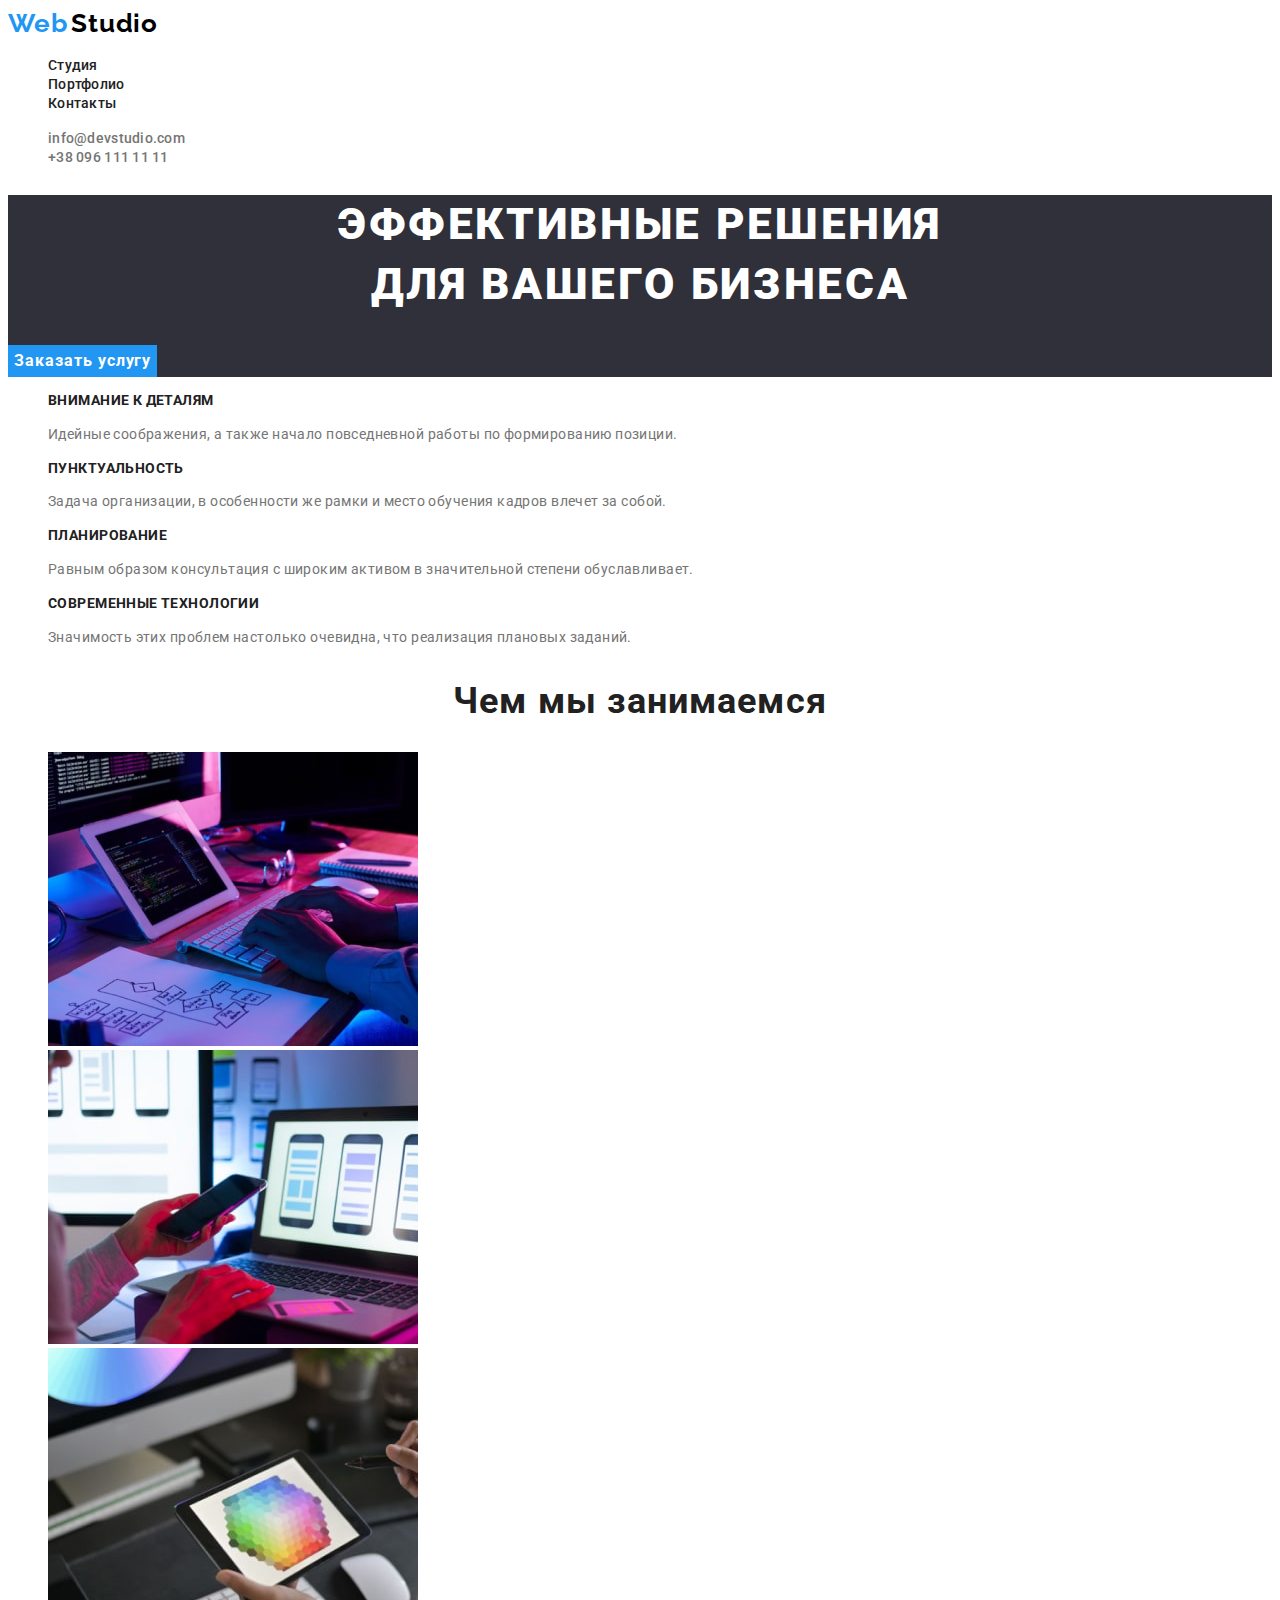
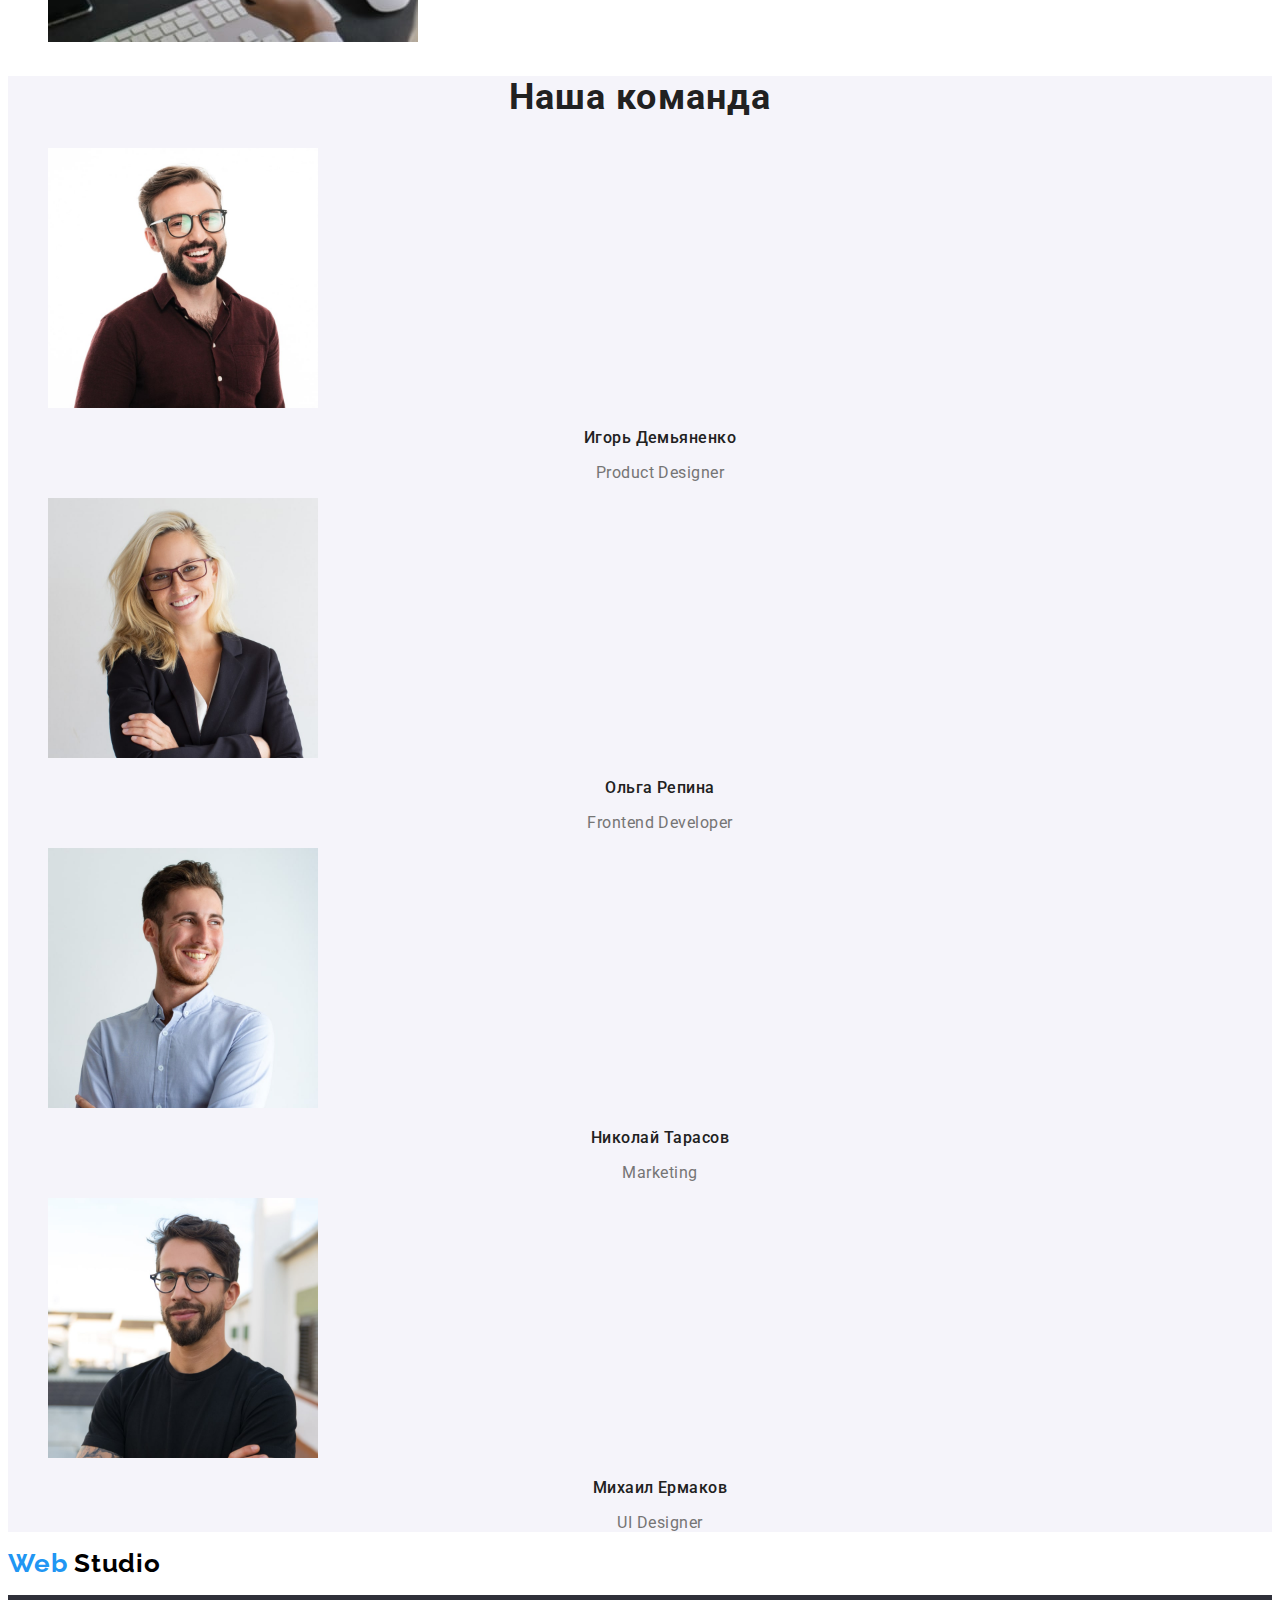
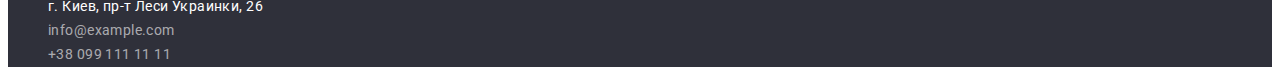
==== index.html @ c36b2274 "commit HW 3" ====
<!DOCTYPE html>
<html lang="ru">
  <head>
    <meta charset="UTF-8" />
    <meta http-equiv="X-UA-Compatible" content="IE=edge" />
    <meta name="viewport" content="width=device-width, initial-scale=1.0" />
    <title>goit-markup-hw-02</title>
    <link rel="preconnect" href="https://fonts.googleapis.com" />
    <link rel="preconnect" href="https://fonts.gstatic.com" crossorigin />
    <link
      href="https://fonts.googleapis.com/css2?family=Raleway:wght@700&family=Roboto:wght@400;500;700;900&display=swap"
      rel="stylesheet"
    />
    <link rel="stylesheet" href="./css/styles.css" />
  </head>
  <body>
    <!-- Шапка сайта   -->
    <header class="header">
      <nav class="header-navigation">
        <a class="link header-logo" href="#0" lang="en">
          <span class="first-color-logo">Web</span> <span class="second-color-logo">Studio</span></a
        >
        <ul class="list header-list">
          <li class="header-item">
            <a class="link header-link" href="">Студия</a>
          </li>
          <li class="header-item">
            <a class="link header-link" href="./portfolio.html"> Портфолио</a>
          </li>

          <li class="header-item">
            <a class="link header-link" href=""> Контакты </a>
          </li>
        </ul>
      </nav>
      <ul class="list">
        <li>
          <a class="link header-mail" href="mailto:info@devstudio.com" lang="en"
            >info@devstudio.com</a
          >
        </li>
        <li><a class="link header-tel" href="tel:+380961111111">+38 096 111 11 11</a></li>
      </ul>
    </header>
    <!-- Главный заголовок   -->
    <main>
      <section class="main-section">
        <h1 class="mein-heading">
          Эффективные решения <br />
          для вашего бизнеса
        </h1>
        <button class="main-btn" type="button">Заказать услугу</button>
      </section>

      <!-- Наши преимущества -->
      <section class="page-section">
        <ul class="list list-section">
          <li>
            <h3 class="head-section">Внимание к деталям</h3>
            <p class="content-section">
              Идейные соображения, а также начало повседневной работы по формированию позиции.
            </p>
          </li>
          <li>
            <h3 class="head-section">Пунктуальность</h3>
            <p class="content-section">
              Задача организации, в особенности же рамки и место обучения кадров влечет за собой.
            </p>
          </li>
          <li>
            <h3 class="head-section">Планирование</h3>
            <p class="content-section">
              Равным образом консультация с широким активом в значительной степени обуславливает.
            </p>
          </li>
          <li>
            <h3 class="head-section">Современные технологии</h3>
            <p class="content-section">
              Значимость этих проблем настолько очевидна, что реализация плановых заданий.
            </p>
          </li>
        </ul>
      </section>
      <section>
        <!-- Чем мы занимаемся  -->
        <h2 class="title-work">Чем мы занимаемся</h2>
        <ul class="list">
          <li>
            <img src="./images/box-1.jpg" alt="фото1" width="370" height="294" />
          </li>
          <li>
            <img src="./images/box-2.jpg" alt="фото2" width="370" height="294" />
          </li>
          <li>
            <img src="./images/box-3.jpg" alt="фото3" width="370" height="294" />
          </li>
        </ul>
      </section>
      <section class="section-team">
        <!-- Наша команда  -->
        <h2 class="title-team">Наша команда</h2>
        <ul class="list">
          <li>
            <p>
              <img src="./images/person1.jpg" alt="Игорь Демьяненко" width="270" height="260" />
            </p>
            <h3 class="name-person">Игорь Демьяненко</h3>
            <p class="work-person" lang="en">Product Designer</p>
          </li>
          <li>
            <img src="./images/person2.jpg" alt="Ольга Репина " width="270" height="260" />
            <h3 class="name-person">Ольга Репина</h3>
            <p class="work-person" lang="en">Frontend Developer</p>
          </li>
          <li>
            <img src="./images/person3.jpg" alt="Николай Тарасов" width="270" height="260" />
            <h3 class="name-person">Николай Тарасов</h3>
            <p class="work-person" lang="en">Marketing</p>
          </li>
          <li>
            <img src="./images/person4.jpg" alt="Михаил Ермаков" width="270" height="260" />
            <h3 class="name-person">Михаил Ермаков</h3>
            <p class="work-person" lang="en">UI Designer</p>
          </li>
        </ul>
      </section>
    </main>

    <footer class="footer-block">
      <a class="link" href="#0" lang="en"
        ><span class="first-color-logo">Web</span><span class="second-color-logo"> Studio</span>
      </a>
      <address class="contacts">
        <ul class="list">
          <li>
            <!-- Контакты -->
            <a
              class="link contacts-address"
              href="https://goo.gl/maps/wN2QfeuY1FiPQJow7"
              target="_blank"
              rel="noopener noreferrer"
            >
              г. Киев, пр-т Леси Украинки, 26
            </a>
          </li>
          <li>
            <a class="link contacts-mail" href="" lang="en">info@example.com</a>
          </li>
          <li>
            <a class="link contacts-tel" href=""> +38 099 111 11 11</a>
          </li>
        </ul>
      </address>
    </footer>
  </body>
</html>
---- css/styles.css ----
:root {
  --first-title-color: #ffffff;
  --second-title-color: #212121;
  --accent-color: #2196f3;
  --header-text-color: #212121;
  --first-logo-color: #2196f3;
  --second-logo-color: #000000;
  --address-color: #ffffff;
  --second-address-color: rgba(255, 255, 255, 0.6);
}
body {
  font-family: 'roboto', Arial, Helvetica, sans-serif;
  color: #757575;
}
.list {
  list-style: none;
}
.link {
  text-decoration: none;
}
/* ----------------------------ЛОГОТИП-------------------- */
.first-color-logo {
  font-family: Raleway;
  font-weight: 700;
  font-size: 26px;
  line-height: 1.19;
  letter-spacing: 0.03em;
  color: var(--first-logo-color);
}

.second-color-logo {
  font-family: Raleway;
  font-weight: 700;
  font-size: 26px;
  line-height: 1.19;
  letter-spacing: 0.03em;
  color: var(--second-logo-color);
}
/* ------------------------------ШАПКА-------------------------- */
.header {
  background-color: #ffffff;
}
.header-link {
  font-weight: 500;
  font-size: 14px;
  line-height: 1.14;
  letter-spacing: 0.02em;
  color: var(--header-text-color);
}
.header-mail {
  font-weight: 500;
  font-size: 14px;
  line-height: 1.14;
  letter-spacing: 0.02em;
  color: #757575;
}
.header-tel {
  font-weight: 500;
  font-size: 14px;
  line-height: 1.14;
  letter-spacing: 0.02em;
  color: #757575;
}
.header-link:hover,
.header-link:focus {
  color: var(--accent-color);
}
.header-mail:hover,
.header-mail:focus {
  color: var(--accent-color);
}
.header-tel:hover,
.header-tel:focus {
  color: var(--accent-color);
}
/* ---------------------ГЛАВНЫЙ ЗАГОЛОВОК------------------- */
.main-section {
  background: #2f303a;
}
.mein-heading {
  font-weight: 900;
  font-size: 44px;
  line-height: 1.36;
  text-align: center;
  letter-spacing: 0.06em;
  text-transform: uppercase;
  color: var(--first-title-color);
}
.main-btn {
  font-family: inherit;
  font-weight: 700;
  font-size: 16px;
  line-height: 1.88;
  align-items: center;
  text-align: center;
  letter-spacing: 0.06em;
  cursor: pointer;
  background: #2196f3;
  color: var(--first-title-color);
  border: none;
}
/* ------------------------------ПРИЕМУЩЕСТВА-------------------- */
.page-section {
  background: #ffffff;
}
.head-section {
  font-weight: 700;
  font-size: 14px;
  line-height: 1.14;
  letter-spacing: 0.03em;
  text-transform: uppercase;
  color: var(--header-text-color);
}
.content-section {
  font-weight: 400;
  font-size: 14px;
  line-height: 1.71;
  letter-spacing: 0.03em;
}
/*---------------ЧЕМ ЗАНИМАЕМСЯ------------ */
.title-work {
  background: #ffffff;
  font-weight: 700;
  font-size: 36px;
  line-height: 1.17;
  text-align: center;
  letter-spacing: 0.03em;
  color: var(--second-title-color);
}
/* ------------НАША КОМАНДА----------------- */
.section-team {
  background: #f5f4fa;
}
.title-team {
  font-weight: 700;
  font-size: 36px;
  line-height: 1.17;
  text-align: center;
  letter-spacing: 0.03em;
  color: var(--header-text-color);
}
.name-person {
  font-weight: 500;
  font-size: 16px;
  line-height: 1.19;
  text-align: center;
  letter-spacing: 0.03em;
  color: var(--second-title-color);
}
.work-person {
  font-weight: 400;
  font-size: 16px;
  line-height: 1.19;
  text-align: center;
  letter-spacing: 0.03em;
}
/* -------------КОНТАКТЫ----------------- */
.contacts-mail:hover,
.contacts-mail:focus {
  color: var(--accent-color);
}
.contacts-tel:hover,
.contacts-tel:focus {
  color: var(--accent-color);
}
.contacts {
  background: #2f303a;
}
.contacts-address {
  font-style: normal;
  font-weight: 400;
  font-size: 14px;
  line-height: 1.71;
  letter-spacing: 0.03em;
  color: var(--address-color);
}
.contacts-mail {
  font-style: normal;
  font-weight: 400;
  font-size: 14px;
  line-height: 1.71;
  letter-spacing: 0.03em;
  color: var(--second-address-color);
}
.contacts-tel {
  font-style: normal;
  font-weight: 400;
  font-size: 14px;
  line-height: 1.71;
  letter-spacing: 0.03em;
  color: var(--second-address-color);
}

/* --------------PORTFOLIO --------------*/
/* ----------------ФИЛЬТР------------------ */
.portfolio {
  background-color: #ffffff;
}
.btn-portfolio {
  font-family: inherit;
  font-weight: 500;
  font-size: 16px;
  line-height: 1.62;
  text-align: center;
  letter-spacing: 0.03em;
  color: var(--header-text-color);
  background: #f5f4fa;
  cursor: pointer;
  border: none;
}
.btn-portfolio:hover,
.btn-portfolio:focus {
  color: #ffff;
  background-color: var(--accent-color);
}
.portfolio-header-pic {
  font-weight: 700;
  font-size: 18px;
  line-height: 2;
  letter-spacing: 0.06em;
  color: var(--second-title-color);
}
.portfolio-text-pic {
  font-weight: 400;
  font-size: 16px;
  line-height: 1.87;
  letter-spacing: 0.03em;
}
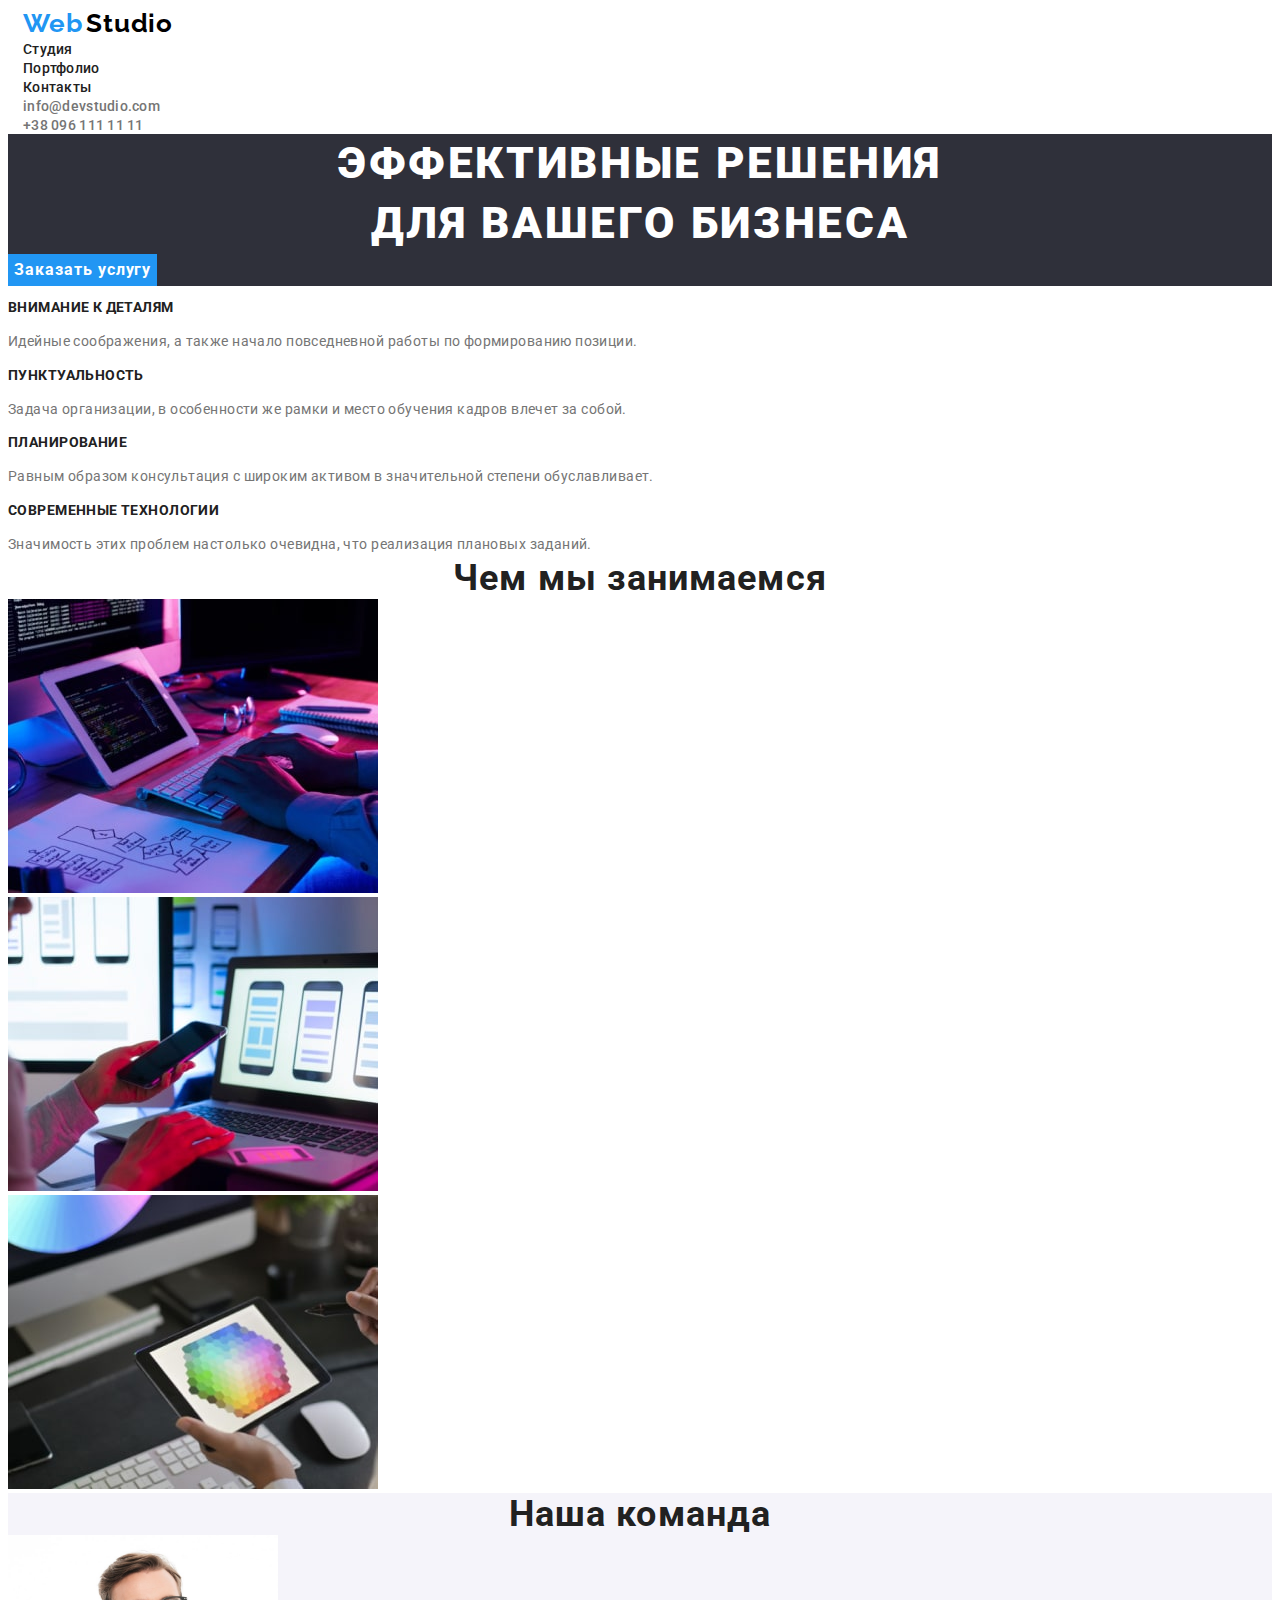
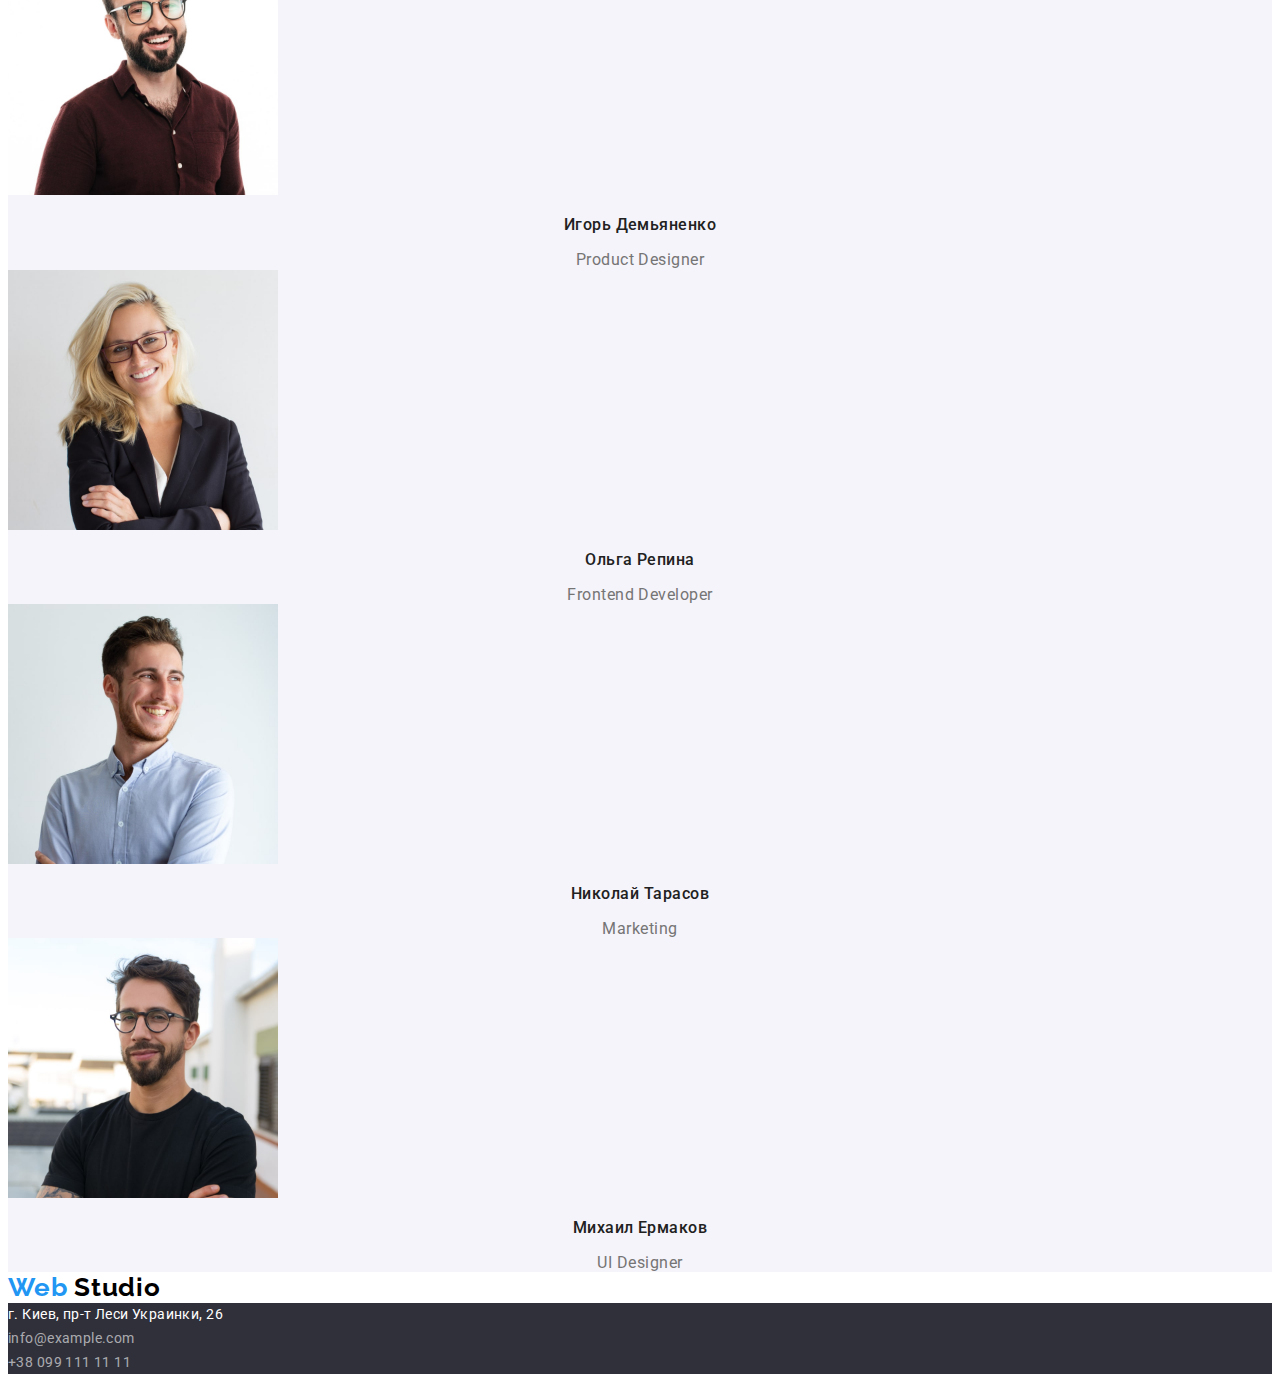
==== commit 6baf5466: "add normalize" ====
--- a/index.html
+++ b/index.html
@@ -11,14 +11,20 @@
       href="https://fonts.googleapis.com/css2?family=Raleway:wght@700&family=Roboto:wght@400;500;700;900&display=swap"
       rel="stylesheet"
     />
+    <link
+      rel="stylesheet"
+      href="https://minhaskamal.github.io/DownGit/#/home?url=https://github.com/sindresorhus/modern-normalize/blob/main/modern-normalize.css"
+    />
     <link rel="stylesheet" href="./css/styles.css" />
   </head>
   <body>
     <!-- Шапка сайта   -->
+
     <header class="header">
       <nav class="header-navigation">
         <a class="link header-logo" href="#0" lang="en">
-          <span class="first-color-logo">Web</span> <span class="second-color-logo">Studio</span></a
+          <span class="first-color-logo">Web</span>
+          <span class="second-color-logo">Studio</span></a
         >
         <ul class="list header-list">
           <li class="header-item">
@@ -42,6 +48,7 @@
         <li><a class="link header-tel" href="tel:+380961111111">+38 096 111 11 11</a></li>
       </ul>
     </header>
+
     <!-- Главный заголовок   -->
     <main>
       <section class="main-section">
--- a/css/styles.css
+++ b/css/styles.css
@@ -12,12 +12,27 @@
   font-family: 'roboto', Arial, Helvetica, sans-serif;
   color: #757575;
 }
+
+h1,
+h2,
+h2,
+h4,
+h5,
+h6,
+p,
+ul {
+  margin: 0;
+  padding: 0;
+}
+
 .list {
   list-style: none;
 }
+
 .link {
   text-decoration: none;
 }
+
 /* ----------------------------ЛОГОТИП-------------------- */
 .first-color-logo {
   font-family: Raleway;
@@ -36,10 +51,15 @@
   letter-spacing: 0.03em;
   color: var(--second-logo-color);
 }
+
 /* ------------------------------ШАПКА-------------------------- */
+
 .header {
   background-color: #ffffff;
-}
+  padding-left: 15px;
+  padding-right: 15px;
+}
+
 .header-link {
   font-weight: 500;
   font-size: 14px;
@@ -47,6 +67,7 @@
   letter-spacing: 0.02em;
   color: var(--header-text-color);
 }
+
 .header-mail {
   font-weight: 500;
   font-size: 14px;
@@ -54,6 +75,7 @@
   letter-spacing: 0.02em;
   color: #757575;
 }
+
 .header-tel {
   font-weight: 500;
   font-size: 14px;
@@ -61,6 +83,7 @@
   letter-spacing: 0.02em;
   color: #757575;
 }
+
 .header-link:hover,
 .header-link:focus {
   color: var(--accent-color);
@@ -77,6 +100,7 @@
 .main-section {
   background: #2f303a;
 }
+
 .mein-heading {
   font-weight: 900;
   font-size: 44px;
@@ -86,6 +110,7 @@
   text-transform: uppercase;
   color: var(--first-title-color);
 }
+
 .main-btn {
   font-family: inherit;
   font-weight: 700;
@@ -99,10 +124,13 @@
   color: var(--first-title-color);
   border: none;
 }
+
 /* ------------------------------ПРИЕМУЩЕСТВА-------------------- */
+
 .page-section {
   background: #ffffff;
 }
+
 .head-section {
   font-weight: 700;
   font-size: 14px;
@@ -111,6 +139,7 @@
   text-transform: uppercase;
   color: var(--header-text-color);
 }
+
 .content-section {
   font-weight: 400;
   font-size: 14px;
@@ -127,10 +156,13 @@
   letter-spacing: 0.03em;
   color: var(--second-title-color);
 }
+
 /* ------------НАША КОМАНДА----------------- */
+
 .section-team {
   background: #f5f4fa;
 }
+
 .title-team {
   font-weight: 700;
   font-size: 36px;
@@ -147,6 +179,7 @@
   letter-spacing: 0.03em;
   color: var(--second-title-color);
 }
+
 .work-person {
   font-weight: 400;
   font-size: 16px;
@@ -154,18 +187,23 @@
   text-align: center;
   letter-spacing: 0.03em;
 }
+
 /* -------------КОНТАКТЫ----------------- */
+
 .contacts-mail:hover,
 .contacts-mail:focus {
   color: var(--accent-color);
 }
+
 .contacts-tel:hover,
 .contacts-tel:focus {
   color: var(--accent-color);
 }
+
 .contacts {
   background: #2f303a;
 }
+
 .contacts-address {
   font-style: normal;
   font-weight: 400;
@@ -174,6 +212,7 @@
   letter-spacing: 0.03em;
   color: var(--address-color);
 }
+
 .contacts-mail {
   font-style: normal;
   font-weight: 400;
@@ -182,6 +221,7 @@
   letter-spacing: 0.03em;
   color: var(--second-address-color);
 }
+
 .contacts-tel {
   font-style: normal;
   font-weight: 400;
@@ -192,10 +232,13 @@
 }
 
 /* --------------PORTFOLIO --------------*/
+
 /* ----------------ФИЛЬТР------------------ */
+
 .portfolio {
   background-color: #ffffff;
 }
+
 .btn-portfolio {
   font-family: inherit;
   font-weight: 500;
@@ -208,11 +251,13 @@
   cursor: pointer;
   border: none;
 }
+
 .btn-portfolio:hover,
 .btn-portfolio:focus {
   color: #ffff;
   background-color: var(--accent-color);
 }
+
 .portfolio-header-pic {
   font-weight: 700;
   font-size: 18px;
@@ -220,6 +265,7 @@
   letter-spacing: 0.06em;
   color: var(--second-title-color);
 }
+
 .portfolio-text-pic {
   font-weight: 400;
   font-size: 16px;
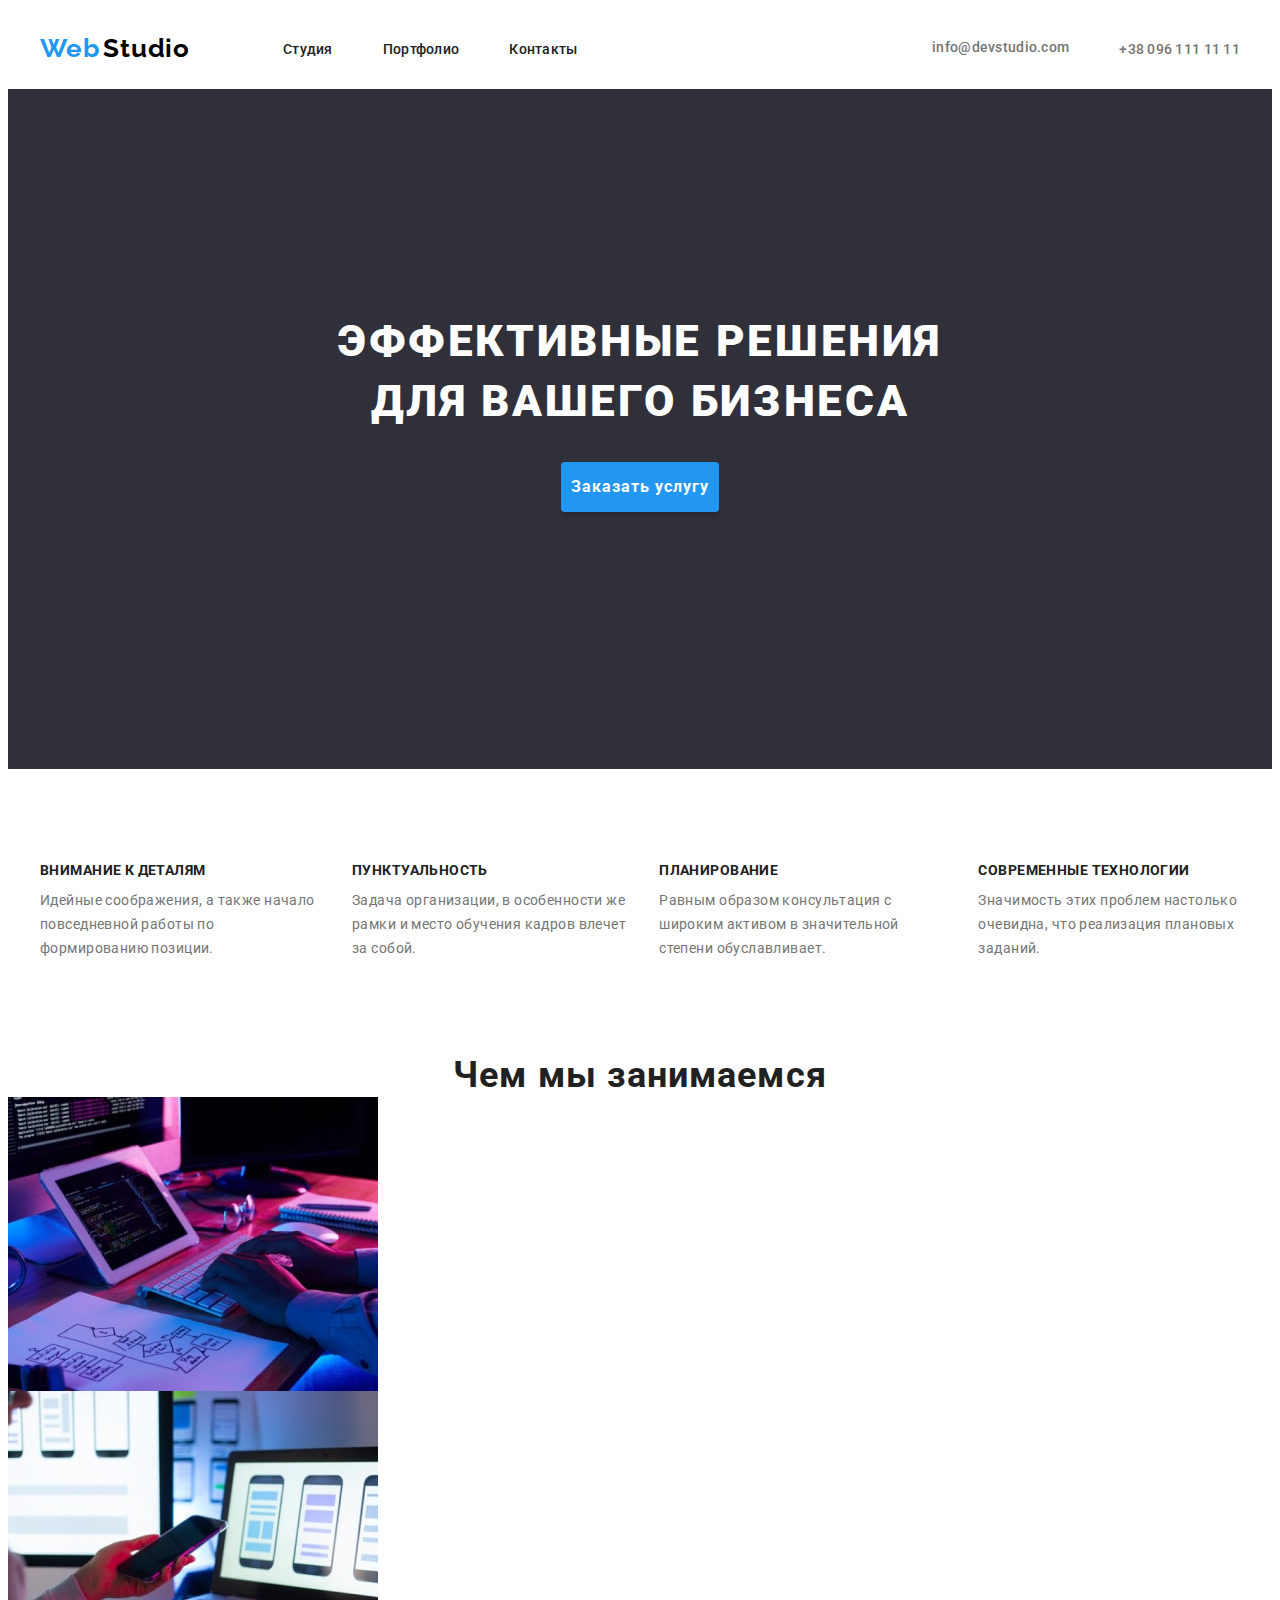
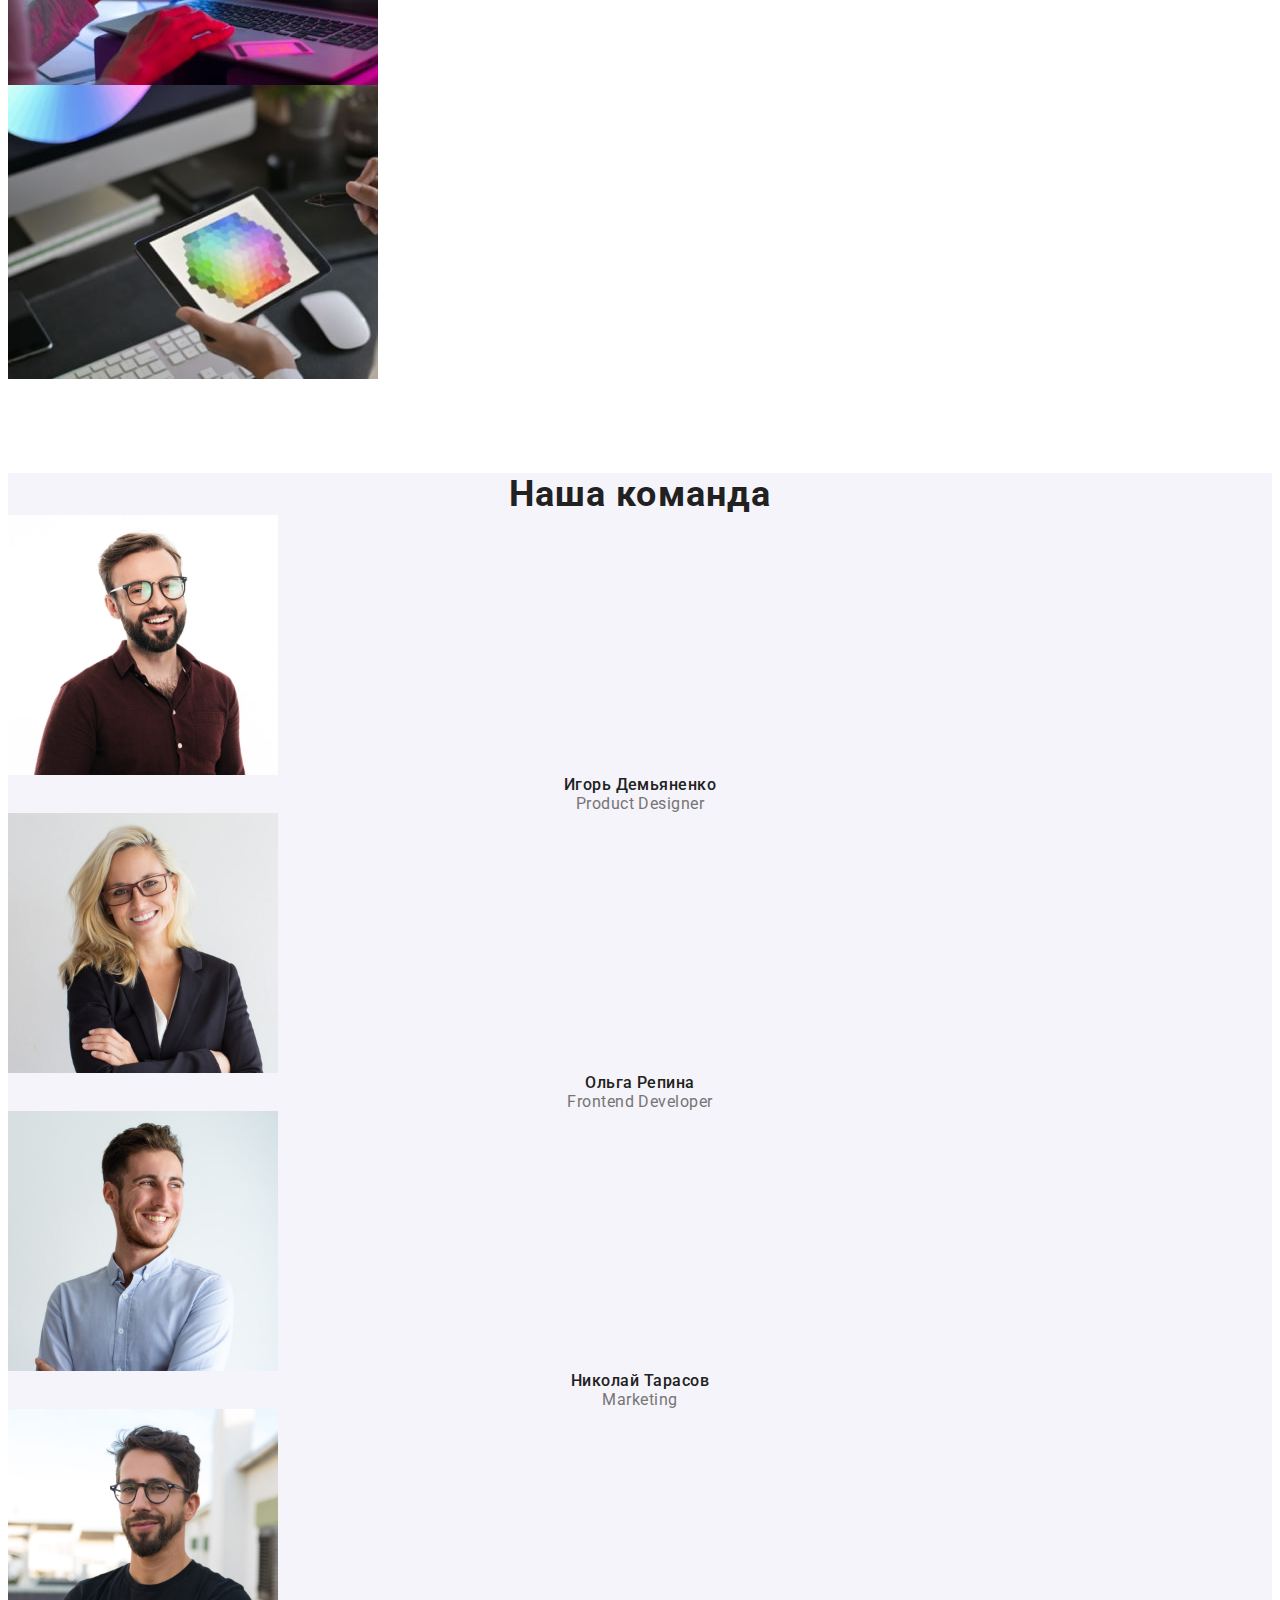
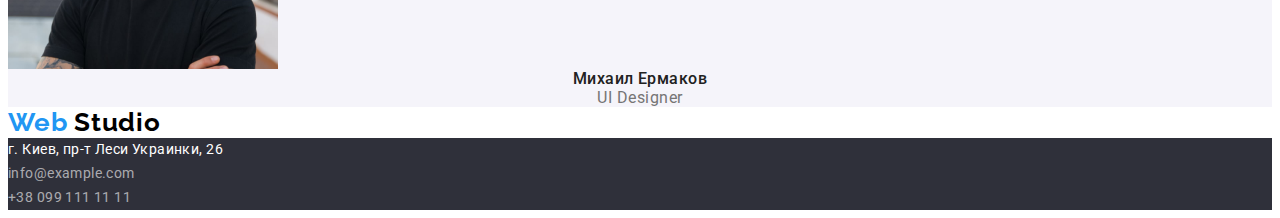
==== commit 3f2b8e09: "add flex" ====
--- a/index.html
+++ b/index.html
@@ -13,95 +13,106 @@
     />
     <link
       rel="stylesheet"
-      href="https://minhaskamal.github.io/DownGit/#/home?url=https://github.com/sindresorhus/modern-normalize/blob/main/modern-normalize.css"
+      href="https://cdnjs.cloudflare.com/ajax/libs/modern-normalize/1.1.0/modern-normalize.min.css"
+      integrity="sha512-wpPYUAdjBVSE4KJnH1VR1HeZfpl1ub8YT/NKx4PuQ5NmX2tKuGu6U/JRp5y+Y8XG2tV+wKQpNHVUX03MfMFn9Q=="
+      crossorigin="anonymous"
+      referrerpolicy="no-referrer"
     />
+
     <link rel="stylesheet" href="./css/styles.css" />
   </head>
   <body>
     <!-- Шапка сайта   -->
 
     <header class="header">
-      <nav class="header-navigation">
-        <a class="link header-logo" href="#0" lang="en">
-          <span class="first-color-logo">Web</span>
-          <span class="second-color-logo">Studio</span></a
-        >
-        <ul class="list header-list">
-          <li class="header-item">
-            <a class="link header-link" href="">Студия</a>
+      <div class="container header-container">
+        <nav class="header-navigation">
+          <a class="link header-logo" href="#0" lang="en">
+            <span class="first-color-logo">Web</span>
+            <span class="second-color-logo">Studio</span></a
+          >
+          <ul class="list header-list">
+            <li class="header-item">
+              <a class="link header-link" href="">Студия</a>
+            </li>
+            <li class="header-item">
+              <a class="link header-link" href="./portfolio.html"> Портфолио</a>
+            </li>
+
+            <li class="header-item">
+              <a class="link header-link" href=""> Контакты </a>
+            </li>
+          </ul>
+        </nav>
+
+        <ul class="list header-contacts">
+          <li>
+            <a class="link header-mail" href="mailto:info@devstudio.com" lang="en"
+              >info@devstudio.com</a
+            >
           </li>
-          <li class="header-item">
-            <a class="link header-link" href="./portfolio.html"> Портфолио</a>
-          </li>
-
-          <li class="header-item">
-            <a class="link header-link" href=""> Контакты </a>
-          </li>
+          <li><a class="link header-tel" href="tel:+380961111111">+38 096 111 11 11</a></li>
         </ul>
-      </nav>
-      <ul class="list">
-        <li>
-          <a class="link header-mail" href="mailto:info@devstudio.com" lang="en"
-            >info@devstudio.com</a
-          >
-        </li>
-        <li><a class="link header-tel" href="tel:+380961111111">+38 096 111 11 11</a></li>
-      </ul>
+      </div>
     </header>
 
     <!-- Главный заголовок   -->
     <main>
       <section class="main-section">
-        <h1 class="mein-heading">
-          Эффективные решения <br />
-          для вашего бизнеса
-        </h1>
-        <button class="main-btn" type="button">Заказать услугу</button>
+        <div class="container title-container">
+          <h1 class="mein-heading">Эффективные решения для вашего бизнеса</h1>
+          <button class="main-btn" type="button">Заказать услугу</button>
+        </div>
       </section>
 
       <!-- Наши преимущества -->
       <section class="page-section">
-        <ul class="list list-section">
-          <li>
-            <h3 class="head-section">Внимание к деталям</h3>
-            <p class="content-section">
-              Идейные соображения, а также начало повседневной работы по формированию позиции.
-            </p>
-          </li>
-          <li>
-            <h3 class="head-section">Пунктуальность</h3>
-            <p class="content-section">
-              Задача организации, в особенности же рамки и место обучения кадров влечет за собой.
-            </p>
-          </li>
-          <li>
-            <h3 class="head-section">Планирование</h3>
-            <p class="content-section">
-              Равным образом консультация с широким активом в значительной степени обуславливает.
-            </p>
-          </li>
-          <li>
-            <h3 class="head-section">Современные технологии</h3>
-            <p class="content-section">
-              Значимость этих проблем настолько очевидна, что реализация плановых заданий.
-            </p>
-          </li>
-        </ul>
+        <div class="container">
+          <ul class="list list-section">
+            <li class="list-text">
+              <h3 class="head-section">Внимание к деталям</h3>
+              <p class="content-section">
+                Идейные соображения, а также начало повседневной работы по формированию позиции.
+              </p>
+            </li>
+            <li class="list-text">
+              <h3 class="head-section">Пунктуальность</h3>
+              <p class="content-section">
+                Задача организации, в особенности же рамки и место обучения кадров влечет за собой.
+              </p>
+            </li>
+            <li class="list-text">
+              <h3 class="head-section">Планирование</h3>
+              <p class="content-section">
+                Равным образом консультация с широким активом в значительной степени обуславливает.
+              </p>
+            </li>
+            <li class="list-text">
+              <h3 class="head-section">Современные технологии</h3>
+              <p class="content-section">
+                Значимость этих проблем настолько очевидна, что реализация плановых заданий.
+              </p>
+            </li>
+          </ul>
+        </div>
       </section>
+
+      <!-- Чем мы занимаемся  -->
       <section>
-        <!-- Чем мы занимаемся  -->
-        <h2 class="title-work">Чем мы занимаемся</h2>
-        <ul class="list">
-          <li>
-            <img src="./images/box-1.jpg" alt="фото1" width="370" height="294" />
-          </li>
-          <li>
-            <img src="./images/box-2.jpg" alt="фото2" width="370" height="294" />
-          </li>
-          <li>
-            <img src="./images/box-3.jpg" alt="фото3" width="370" height="294" />
-          </li>
-        </ul>
+        <div class="comtainer container-classes">
+          <h2 class="title-work">Чем мы занимаемся</h2>
+          <ul class="list">
+            <li>
+              <img src="./images/box-1.jpg" alt="фото1" width="370" height="294" />
+            </li>
+            <li>
+              <img src="./images/box-2.jpg" alt="фото2" width="370" height="294" />
+            </li>
+            <li>
+              <img src="./images/box-3.jpg" alt="фото3" width="370" height="294" />
+            </li>
+          </ul>
+        </div>
       </section>
       <section class="section-team">
         <!-- Наша команда  -->
--- a/css/styles.css
+++ b/css/styles.css
@@ -13,18 +13,35 @@
   color: #757575;
 }
 
+p,
 h1,
 h2,
-h2,
+h3,
 h4,
 h5,
-h6,
-p,
+h6 {
+  margin: 0;
+}
 ul {
   margin: 0;
   padding: 0;
 }
-
+button {
+  cursor: pointer;
+}
+img {
+  display: block;
+}
+.container {
+  width: 1200px;
+  padding-left: 15px;
+  padding-right: 15px;
+  margin: 0 auto;
+}
+
+.header-list {
+  display: flex;
+}
 .list {
   list-style: none;
 }
@@ -34,6 +51,9 @@
 }
 
 /* ----------------------------ЛОГОТИП-------------------- */
+.header-logo {
+  margin-right: 93px;
+}
 .first-color-logo {
   font-family: Raleway;
   font-weight: 700;
@@ -54,6 +74,24 @@
 
 /* ------------------------------ШАПКА-------------------------- */
 
+.header-container {
+  display: flex;
+}
+
+.header-navigation {
+  display: flex;
+  align-items: center;
+  padding-bottom: 25px;
+  padding-top: 25px;
+}
+.header-item:not(:last-child) {
+  margin-right: 50px;
+}
+.header-contacts {
+  display: flex;
+  align-items: center;
+  margin-left: auto;
+}
 .header {
   background-color: #ffffff;
   padding-left: 15px;
@@ -69,11 +107,13 @@
 }
 
 .header-mail {
+  display: block;
   font-weight: 500;
   font-size: 14px;
   line-height: 1.14;
   letter-spacing: 0.02em;
   color: #757575;
+  margin-right: 50px;
 }
 
 .header-tel {
@@ -100,8 +140,17 @@
 .main-section {
   background: #2f303a;
 }
-
+.title-container {
+  padding-left: auto;
+  padding-right: auto;
+  padding-top: 223px;
+  padding-bottom: 257px;
+}
 .mein-heading {
+  display: block;
+  margin: 0 auto;
+  width: 696px;
+
   font-weight: 900;
   font-size: 44px;
   line-height: 1.36;
@@ -112,6 +161,13 @@
 }
 
 .main-btn {
+  display: block;
+  margin: 0 auto;
+  margin-top: 30px;
+  padding: 10px;
+  border-radius: 4px;
+  box-shadow: 0px 4px 4px rgba(0, 0, 0, 0.15);
+
   font-family: inherit;
   font-weight: 700;
   font-size: 16px;
@@ -129,9 +185,19 @@
 
 .page-section {
   background: #ffffff;
+  padding-top: 94px;
+  padding-bottom: 94px;
+}
+.list-section {
+  display: flex;
+}
+
+.list-text:not(:last-child) {
+  margin-right: 30px;
 }
 
 .head-section {
+  margin-bottom: 10px;
   font-weight: 700;
   font-size: 14px;
   line-height: 1.14;
@@ -147,6 +213,9 @@
   letter-spacing: 0.03em;
 }
 /*---------------ЧЕМ ЗАНИМАЕМСЯ------------ */
+.container-classes {
+  padding-bottom: 94px;
+}
 .title-work {
   background: #ffffff;
   font-weight: 700;
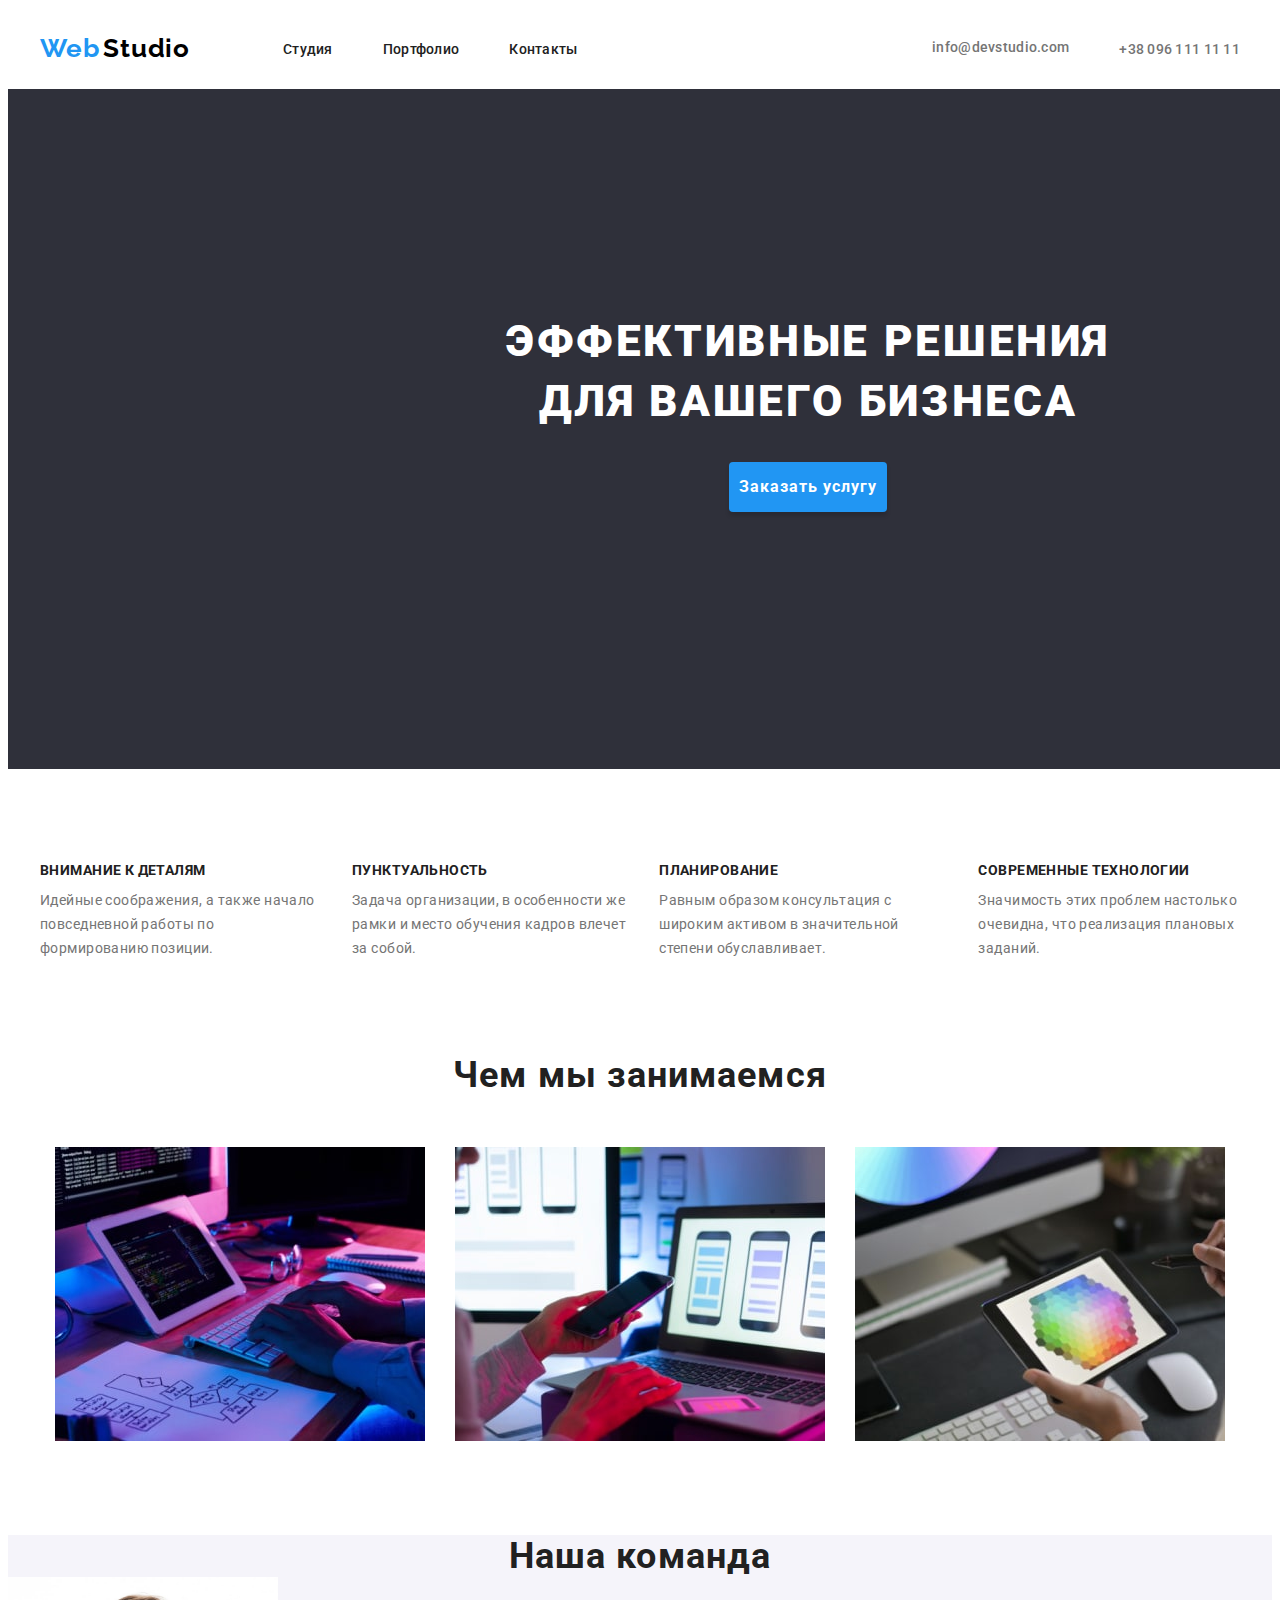
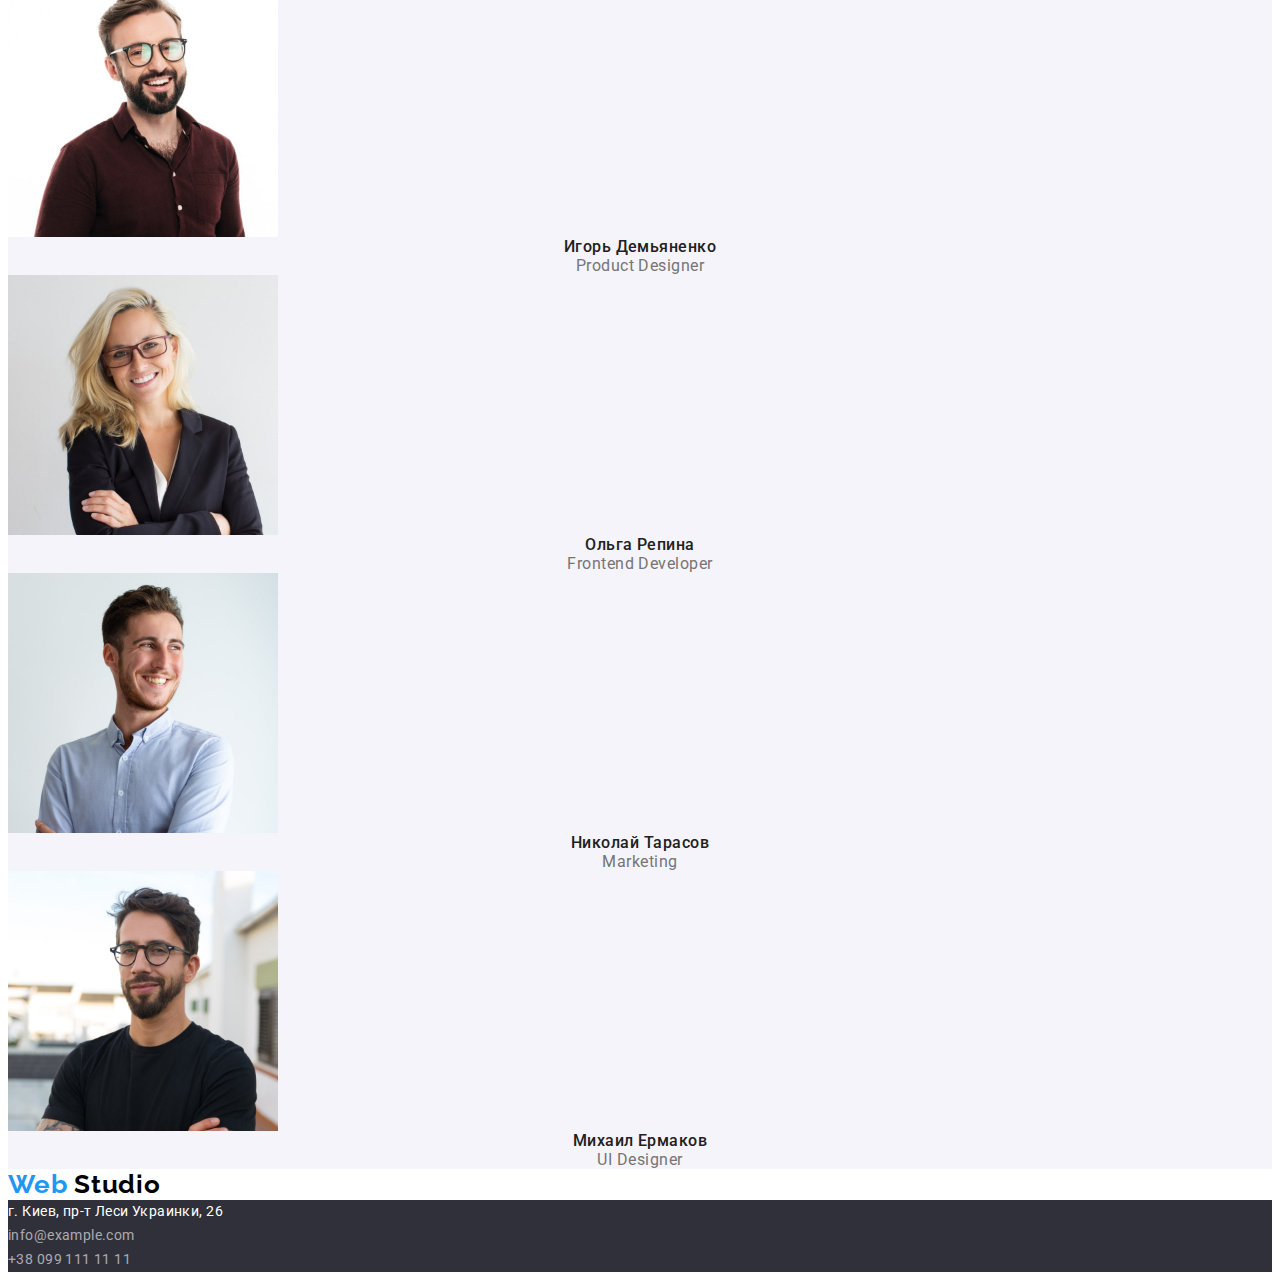
==== commit a3cf72b3: "add mardin photo" ====
--- a/index.html
+++ b/index.html
@@ -101,14 +101,14 @@
       <section>
         <div class="comtainer container-classes">
           <h2 class="title-work">Чем мы занимаемся</h2>
-          <ul class="list">
-            <li>
+          <ul class="list list-img">
+            <li class="order-img">
               <img src="./images/box-1.jpg" alt="фото1" width="370" height="294" />
             </li>
-            <li>
+            <li class="order-img">
               <img src="./images/box-2.jpg" alt="фото2" width="370" height="294" />
             </li>
-            <li>
+            <li class="order-img">
               <img src="./images/box-3.jpg" alt="фото3" width="370" height="294" />
             </li>
           </ul>
--- a/css/styles.css
+++ b/css/styles.css
@@ -139,6 +139,9 @@
 /* ---------------------ГЛАВНЫЙ ЗАГОЛОВОК------------------- */
 .main-section {
   background: #2f303a;
+  width: 1600px;
+  margin-left: auto;
+  margin-right: auto;
 }
 .title-container {
   padding-left: auto;
@@ -217,6 +220,7 @@
   padding-bottom: 94px;
 }
 .title-work {
+  margin-bottom: 50px;
   background: #ffffff;
   font-weight: 700;
   font-size: 36px;
@@ -225,7 +229,13 @@
   letter-spacing: 0.03em;
   color: var(--second-title-color);
 }
-
+.list-img {
+  display: flex;
+  justify-content: center;
+}
+.order-img:not(:last-child) {
+  margin-right: 30px;
+}
 /* ------------НАША КОМАНДА----------------- */
 
 .section-team {
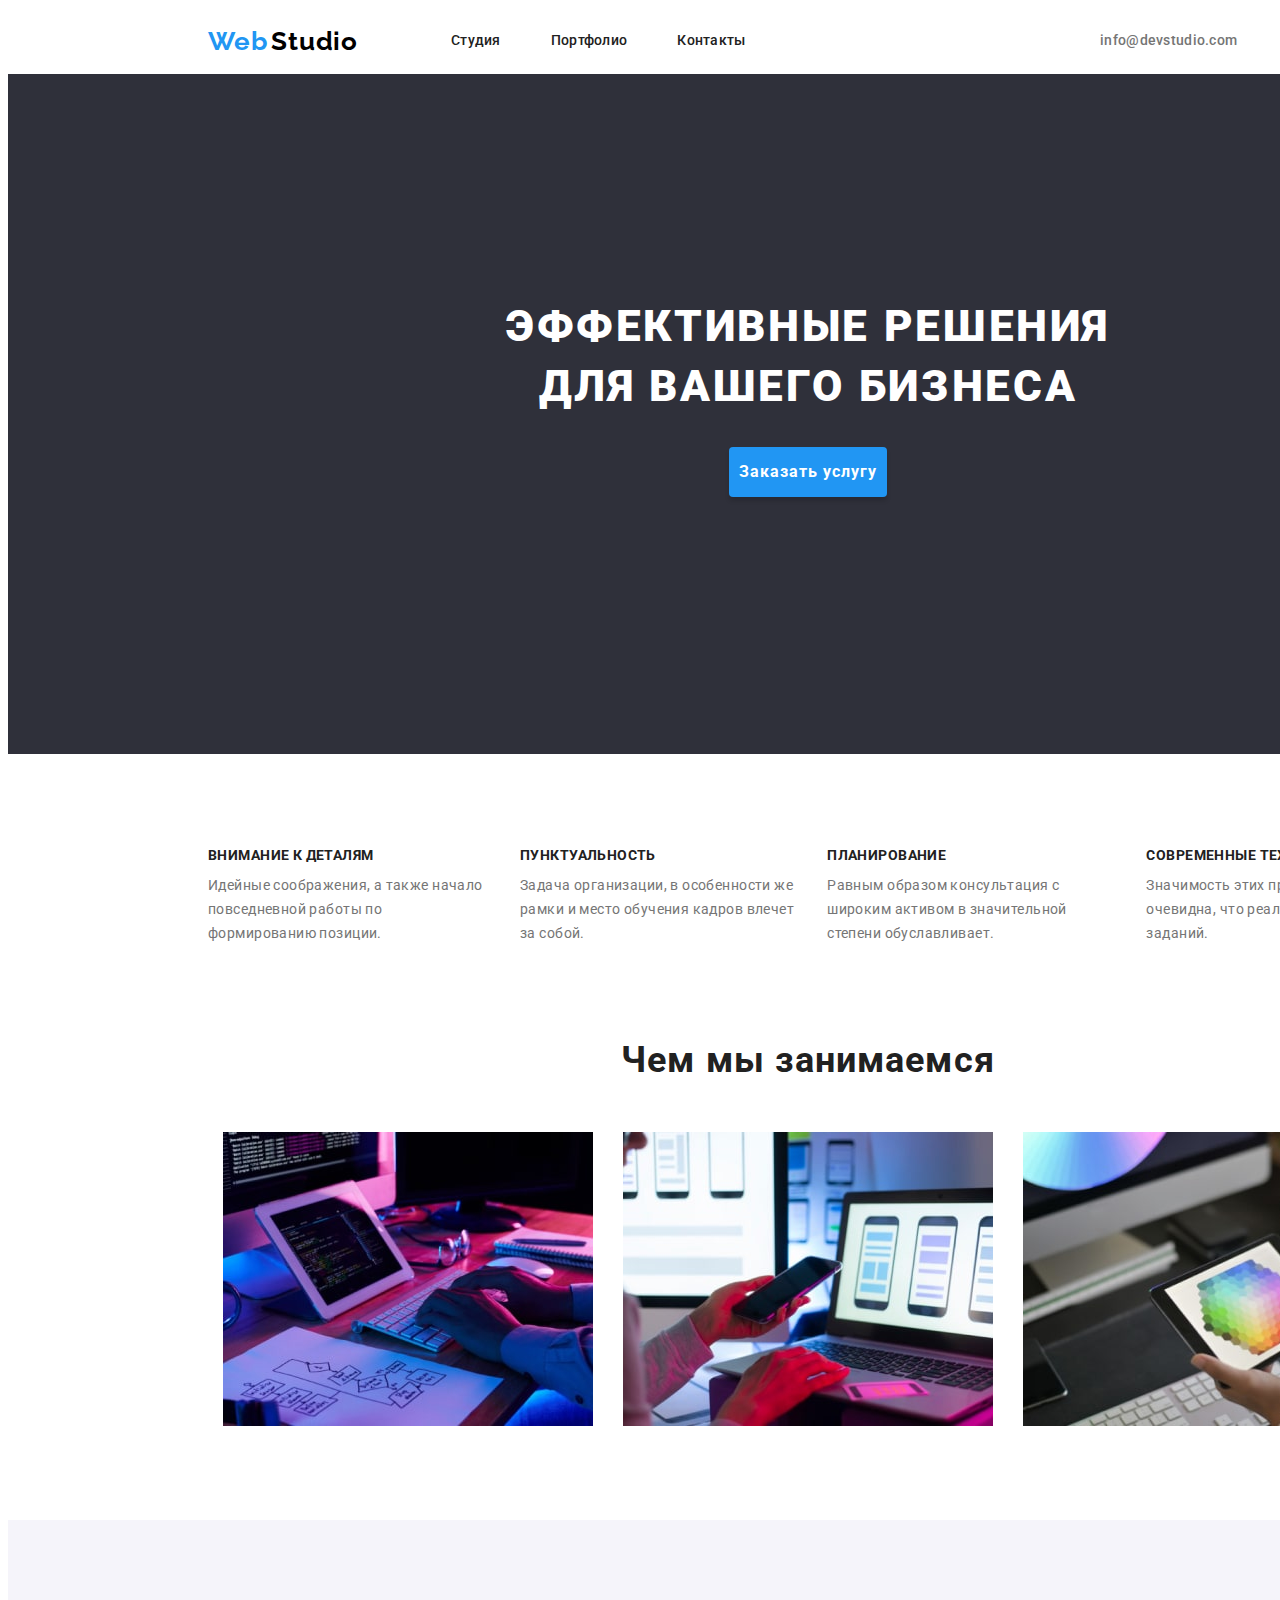
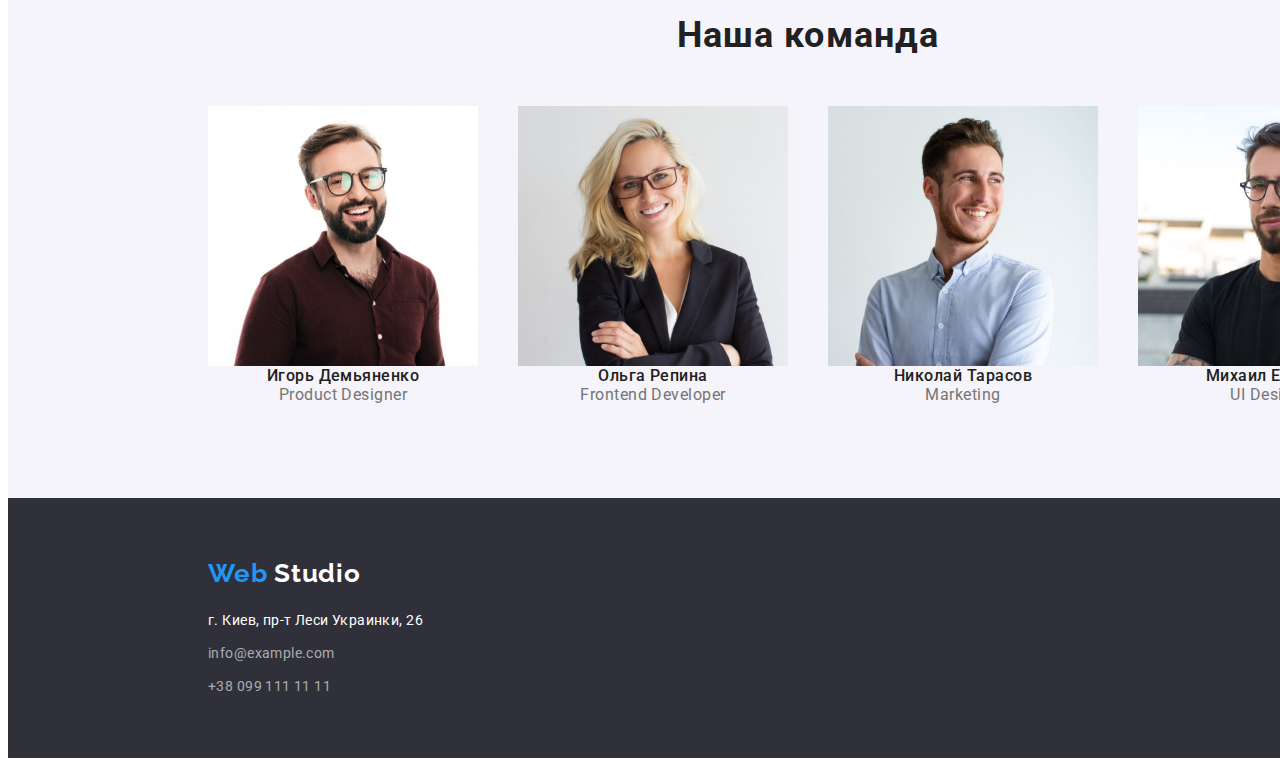
==== commit dec6537d: "add html full" ====
--- a/index.html
+++ b/index.html
@@ -98,8 +98,8 @@
       </section>
 
       <!-- Чем мы занимаемся  -->
-      <section>
-        <div class="comtainer container-classes">
+      <section class="classes">
+        <div class="comtainer">
           <h2 class="title-work">Чем мы занимаемся</h2>
           <ul class="list list-img">
             <li class="order-img">
@@ -114,61 +114,70 @@
           </ul>
         </div>
       </section>
+
+      <!-- Наша команда  -->
+
       <section class="section-team">
-        <!-- Наша команда  -->
-        <h2 class="title-team">Наша команда</h2>
-        <ul class="list">
-          <li>
-            <p>
-              <img src="./images/person1.jpg" alt="Игорь Демьяненко" width="270" height="260" />
-            </p>
-            <h3 class="name-person">Игорь Демьяненко</h3>
-            <p class="work-person" lang="en">Product Designer</p>
-          </li>
-          <li>
-            <img src="./images/person2.jpg" alt="Ольга Репина " width="270" height="260" />
-            <h3 class="name-person">Ольга Репина</h3>
-            <p class="work-person" lang="en">Frontend Developer</p>
-          </li>
-          <li>
-            <img src="./images/person3.jpg" alt="Николай Тарасов" width="270" height="260" />
-            <h3 class="name-person">Николай Тарасов</h3>
-            <p class="work-person" lang="en">Marketing</p>
-          </li>
-          <li>
-            <img src="./images/person4.jpg" alt="Михаил Ермаков" width="270" height="260" />
-            <h3 class="name-person">Михаил Ермаков</h3>
-            <p class="work-person" lang="en">UI Designer</p>
-          </li>
-        </ul>
+        <div class="container">
+          <h2 class="title-team">Наша команда</h2>
+          <ul class="list list-team">
+            <li>
+              <p>
+                <img src="./images/person1.jpg" alt="Игорь Демьяненко" width="270" height="260" />
+              </p>
+              <h3 class="name-person">Игорь Демьяненко</h3>
+              <p class="work-person" lang="en">Product Designer</p>
+            </li>
+            <li>
+              <img src="./images/person2.jpg" alt="Ольга Репина " width="270" height="260" />
+              <h3 class="name-person">Ольга Репина</h3>
+              <p class="work-person" lang="en">Frontend Developer</p>
+            </li>
+            <li>
+              <img src="./images/person3.jpg" alt="Николай Тарасов" width="270" height="260" />
+              <h3 class="name-person">Николай Тарасов</h3>
+              <p class="work-person" lang="en">Marketing</p>
+            </li>
+            <li>
+              <img src="./images/person4.jpg" alt="Михаил Ермаков" width="270" height="260" />
+              <h3 class="name-person">Михаил Ермаков</h3>
+              <p class="work-person" lang="en">UI Designer</p>
+            </li>
+          </ul>
+        </div>
       </section>
     </main>
 
+    <!-- Контакты -->
+
     <footer class="footer-block">
-      <a class="link" href="#0" lang="en"
-        ><span class="first-color-logo">Web</span><span class="second-color-logo"> Studio</span>
-      </a>
-      <address class="contacts">
-        <ul class="list">
-          <li>
-            <!-- Контакты -->
-            <a
-              class="link contacts-address"
-              href="https://goo.gl/maps/wN2QfeuY1FiPQJow7"
-              target="_blank"
-              rel="noopener noreferrer"
-            >
-              г. Киев, пр-т Леси Украинки, 26
-            </a>
-          </li>
-          <li>
-            <a class="link contacts-mail" href="" lang="en">info@example.com</a>
-          </li>
-          <li>
-            <a class="link contacts-tel" href=""> +38 099 111 11 11</a>
-          </li>
-        </ul>
-      </address>
+      <div class="container">
+        <a class="link" href="#0" lang="en"
+          ><span class="first-color-logo">Web</span
+          ><span class="second-color-logo futter-logo-color"> Studio</span>
+        </a>
+
+        <address class="contacts">
+          <ul class="list">
+            <li>
+              <a
+                class="link contacts-address"
+                href="https://goo.gl/maps/wN2QfeuY1FiPQJow7"
+                target="_blank"
+                rel="noopener noreferrer"
+              >
+                г. Киев, пр-т Леси Украинки, 26
+              </a>
+            </li>
+            <li class="mail-futter">
+              <a class="link contacts-mail mail-futter" href="" lang="en">info@example.com</a>
+            </li>
+            <li>
+              <a class="link contacts-tel" href=""> +38 099 111 11 11</a>
+            </li>
+          </ul>
+        </address>
+      </div>
     </footer>
   </body>
 </html>
--- a/css/styles.css
+++ b/css/styles.css
@@ -74,6 +74,12 @@
 
 /* ------------------------------ШАПКА-------------------------- */
 
+.header {
+  background-color: #ffffff;
+  width: 1600px;
+  margin-left: auto;
+  margin-right: auto;
+}
 .header-container {
   display: flex;
 }
@@ -81,24 +87,20 @@
 .header-navigation {
   display: flex;
   align-items: center;
+}
+.header-item:not(:last-child) {
+  margin-right: 50px;
+}
+.header-contacts {
+  display: flex;
+  align-items: center;
+  margin-left: auto;
+}
+
+.header-link {
+  display: block;
   padding-bottom: 25px;
   padding-top: 25px;
-}
-.header-item:not(:last-child) {
-  margin-right: 50px;
-}
-.header-contacts {
-  display: flex;
-  align-items: center;
-  margin-left: auto;
-}
-.header {
-  background-color: #ffffff;
-  padding-left: 15px;
-  padding-right: 15px;
-}
-
-.header-link {
   font-weight: 500;
   font-size: 14px;
   line-height: 1.14;
@@ -108,6 +110,8 @@
 
 .header-mail {
   display: block;
+  padding-bottom: 25px;
+  padding-top: 25px;
   font-weight: 500;
   font-size: 14px;
   line-height: 1.14;
@@ -117,6 +121,9 @@
 }
 
 .header-tel {
+  display: block;
+  padding-bottom: 25px;
+  padding-top: 25px;
   font-weight: 500;
   font-size: 14px;
   line-height: 1.14;
@@ -187,11 +194,16 @@
 /* ------------------------------ПРИЕМУЩЕСТВА-------------------- */
 
 .page-section {
+  margin-left: auto;
+  margin-right: auto;
+  width: 1600px;
   background: #ffffff;
   padding-top: 94px;
   padding-bottom: 94px;
 }
 .list-section {
+  margin-right: auto;
+  margin-left: auto;
   display: flex;
 }
 
@@ -216,7 +228,10 @@
   letter-spacing: 0.03em;
 }
 /*---------------ЧЕМ ЗАНИМАЕМСЯ------------ */
-.container-classes {
+.classes {
+  margin-right: auto;
+  margin-left: auto;
+  width: 1600px;
   padding-bottom: 94px;
 }
 .title-work {
@@ -240,9 +255,15 @@
 
 .section-team {
   background: #f5f4fa;
+  padding-top: 94px;
+  padding-bottom: 94px;
+  width: 1600px;
+  margin-left: auto;
+  margin-right: auto;
 }
 
 .title-team {
+  margin-bottom: 50px;
   font-weight: 700;
   font-size: 36px;
   line-height: 1.17;
@@ -250,6 +271,10 @@
   letter-spacing: 0.03em;
   color: var(--header-text-color);
 }
+.list-team {
+  display: flex;
+  justify-content: space-between;
+}
 .name-person {
   font-weight: 500;
   font-size: 16px;
@@ -279,10 +304,20 @@
   color: var(--accent-color);
 }
 
+.footer-block {
+  margin-left: auto;
+  margin-right: auto;
+  background: #2f303a;
+  width: 1600px;
+  padding-top: 60px;
+  padding-bottom: 60px;
+}
+.futter-logo-color {
+  color: #ffffff;
+}
 .contacts {
-  background: #2f303a;
-}
-
+  margin-top: 20px;
+}
 .contacts-address {
   font-style: normal;
   font-weight: 400;
@@ -300,7 +335,10 @@
   letter-spacing: 0.03em;
   color: var(--second-address-color);
 }
-
+.mail-futter {
+  margin-bottom: 9px;
+  margin-top: 9px;
+}
 .contacts-tel {
   font-style: normal;
   font-weight: 400;
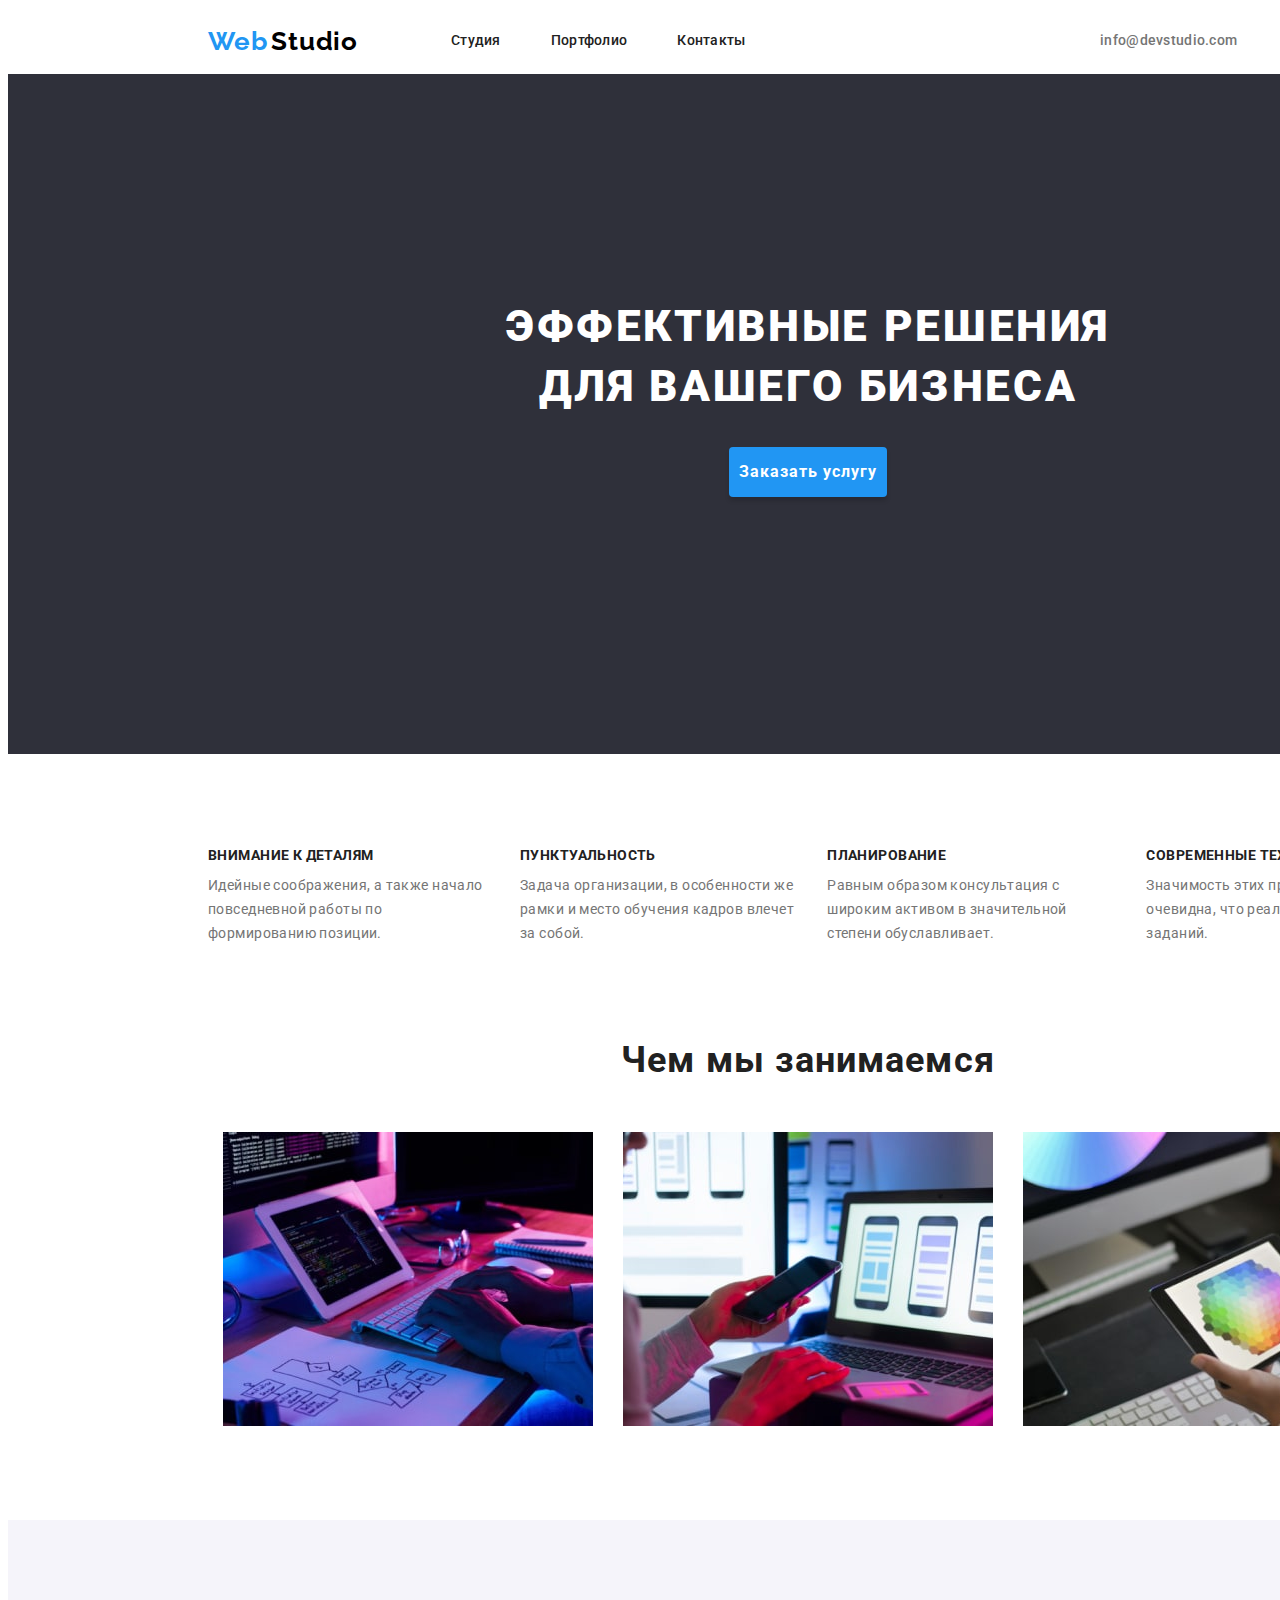
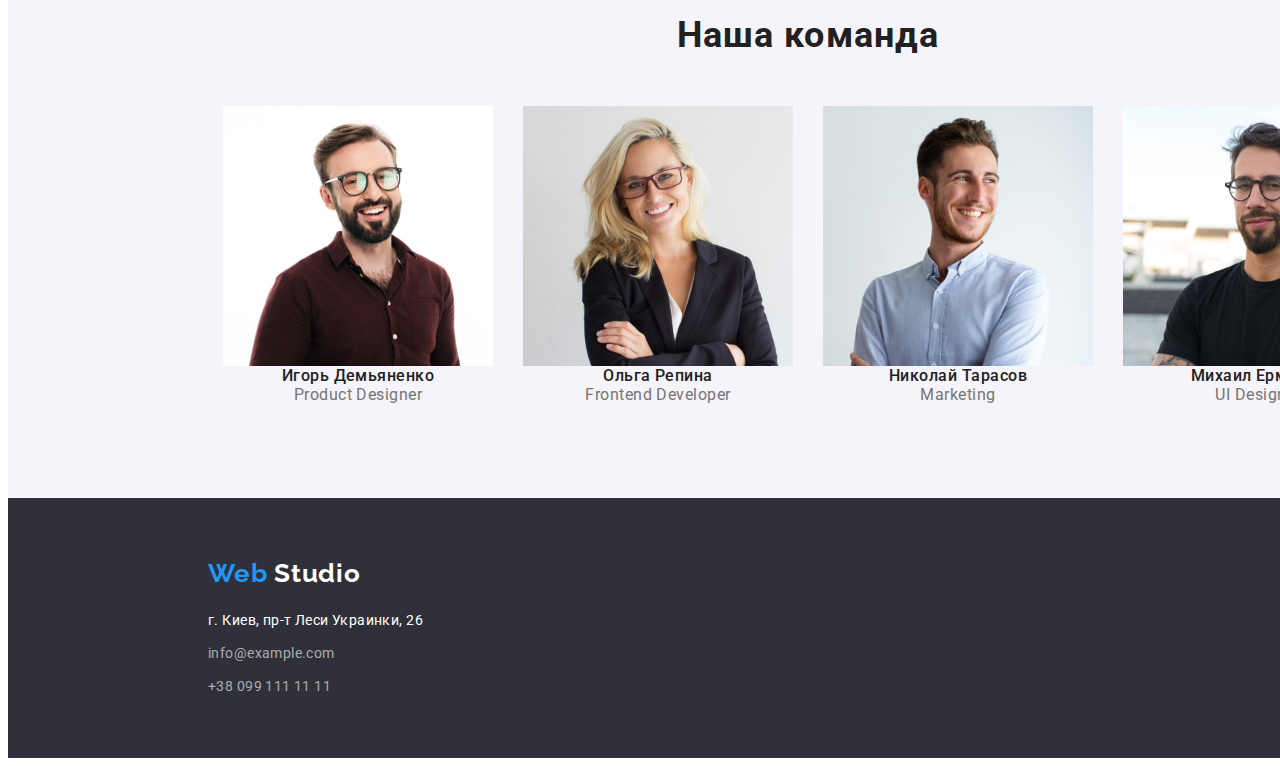
==== commit 946c71cb: "finish hw 3" ====
--- a/index.html
+++ b/index.html
@@ -67,7 +67,7 @@
 
       <!-- Наши преимущества -->
       <section class="page-section">
-        <div class="container">
+        <div class="container page-container">
           <ul class="list list-section">
             <li class="list-text">
               <h3 class="head-section">Внимание к деталям</h3>
@@ -99,7 +99,7 @@
 
       <!-- Чем мы занимаемся  -->
       <section class="classes">
-        <div class="comtainer">
+        <div class="container container-classes">
           <h2 class="title-work">Чем мы занимаемся</h2>
           <ul class="list list-img">
             <li class="order-img">
@@ -118,7 +118,7 @@
       <!-- Наша команда  -->
 
       <section class="section-team">
-        <div class="container">
+        <div class="container container-team">
           <h2 class="title-team">Наша команда</h2>
           <ul class="list list-team">
             <li>
@@ -151,7 +151,7 @@
     <!-- Контакты -->
 
     <footer class="footer-block">
-      <div class="container">
+      <div class="container footer-container">
         <a class="link" href="#0" lang="en"
           ><span class="first-color-logo">Web</span
           ><span class="second-color-logo futter-logo-color"> Studio</span>
--- a/css/styles.css
+++ b/css/styles.css
@@ -31,6 +31,7 @@
 }
 img {
   display: block;
+  max-width: 100%;
 }
 .container {
   width: 1200px;
@@ -198,6 +199,8 @@
   margin-right: auto;
   width: 1600px;
   background: #ffffff;
+}
+.page-container {
   padding-top: 94px;
   padding-bottom: 94px;
 }
@@ -232,6 +235,8 @@
   margin-right: auto;
   margin-left: auto;
   width: 1600px;
+}
+.container-classes {
   padding-bottom: 94px;
 }
 .title-work {
@@ -255,13 +260,14 @@
 
 .section-team {
   background: #f5f4fa;
+  width: 1600px;
+  margin-left: auto;
+  margin-right: auto;
+}
+.container-team {
   padding-top: 94px;
   padding-bottom: 94px;
-  width: 1600px;
-  margin-left: auto;
-  margin-right: auto;
-}
-
+}
 .title-team {
   margin-bottom: 50px;
   font-weight: 700;
@@ -273,7 +279,10 @@
 }
 .list-team {
   display: flex;
-  justify-content: space-between;
+  justify-content: center;
+}
+.list-team > li:not(:last-child) {
+  margin-right: 30px;
 }
 .name-person {
   font-weight: 500;
@@ -309,6 +318,8 @@
   margin-right: auto;
   background: #2f303a;
   width: 1600px;
+}
+.footer-container {
   padding-top: 60px;
   padding-bottom: 60px;
 }
@@ -352,11 +363,27 @@
 
 /* ----------------ФИЛЬТР------------------ */
 
+.border-portfolio {
+  border: 1px solid #ececec;
+}
 .portfolio {
+  margin-left: auto;
+  margin-right: auto;
   background-color: #ffffff;
-}
-
+  width: 1600px;
+}
+
+.list-portfolio {
+  margin-bottom: 50px;
+  padding-top: 94px;
+  display: flex;
+  justify-content: center;
+}
+.button-list:not(:last-child) {
+  margin-right: 8px;
+}
 .btn-portfolio {
+  padding: 6px 22px;
   font-family: inherit;
   font-weight: 500;
   font-size: 16px;
@@ -365,7 +392,6 @@
   letter-spacing: 0.03em;
   color: var(--header-text-color);
   background: #f5f4fa;
-  cursor: pointer;
   border: none;
 }
 
@@ -374,8 +400,23 @@
   color: #ffff;
   background-color: var(--accent-color);
 }
+/* ----------Галерея------------ */
+
+.gallery-list {
+  display: flex;
+  flex-wrap: wrap;
+  justify-content: space-evenly;
+  margin-left: -30px;
+  margin-top: -30px;
+}
+.img-list {
+  flex-basis: calc(100% / 3 -30px);
+  margin-left: 30px;
+  margin-top: 30px;
+}
 
 .portfolio-header-pic {
+  padding: 20px 24px 0px 24px;
   font-weight: 700;
   font-size: 18px;
   line-height: 2;
@@ -384,6 +425,8 @@
 }
 
 .portfolio-text-pic {
+  padding: 20px 24px 20px 24px;
+  margin-top: 4px;
   font-weight: 400;
   font-size: 16px;
   line-height: 1.87;
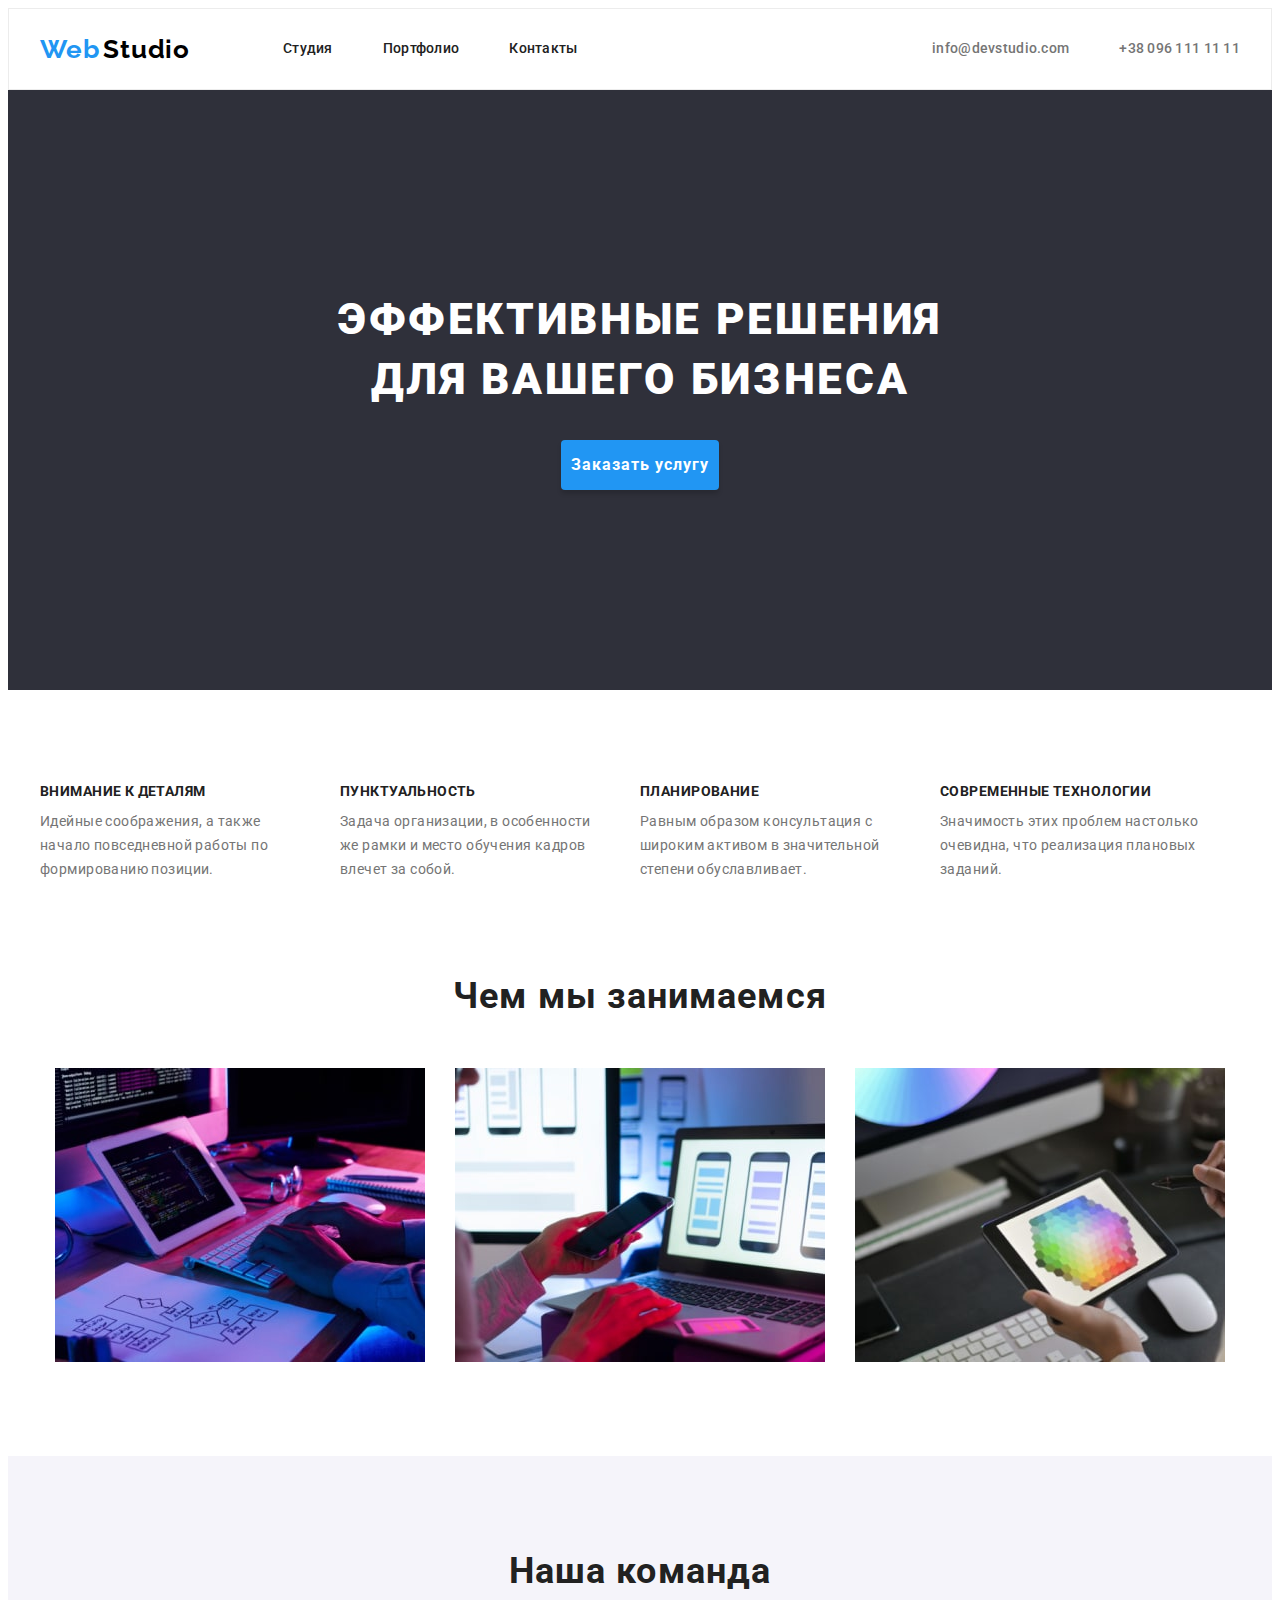
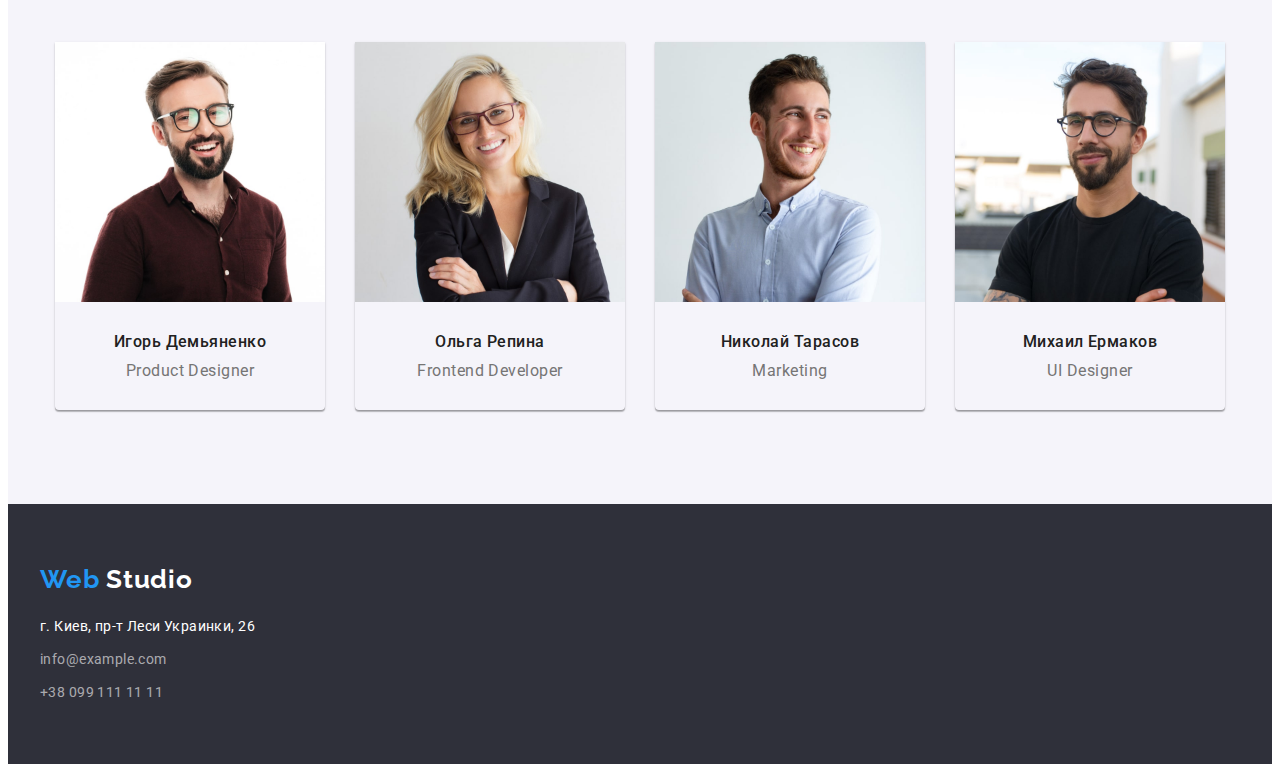
==== commit a17cd019: "correct mistakes" ====
--- a/index.html
+++ b/index.html
@@ -59,7 +59,7 @@
     <!-- Главный заголовок   -->
     <main>
       <section class="main-section">
-        <div class="container title-container">
+        <div class="container">
           <h1 class="mein-heading">Эффективные решения для вашего бизнеса</h1>
           <button class="main-btn" type="button">Заказать услугу</button>
         </div>
@@ -67,7 +67,7 @@
 
       <!-- Наши преимущества -->
       <section class="page-section">
-        <div class="container page-container">
+        <div class="container">
           <ul class="list list-section">
             <li class="list-text">
               <h3 class="head-section">Внимание к деталям</h3>
@@ -99,7 +99,7 @@
 
       <!-- Чем мы занимаемся  -->
       <section class="classes">
-        <div class="container container-classes">
+        <div class="container">
           <h2 class="title-work">Чем мы занимаемся</h2>
           <ul class="list list-img">
             <li class="order-img">
@@ -118,30 +118,36 @@
       <!-- Наша команда  -->
 
       <section class="section-team">
-        <div class="container container-team">
+        <div class="container">
           <h2 class="title-team">Наша команда</h2>
           <ul class="list list-team">
             <li>
-              <p>
-                <img src="./images/person1.jpg" alt="Игорь Демьяненко" width="270" height="260" />
-              </p>
-              <h3 class="name-person">Игорь Демьяненко</h3>
-              <p class="work-person" lang="en">Product Designer</p>
+              <img src="./images/person1.jpg" alt="Игорь Демьяненко" width="270" height="260" />
+              <div class="indentation-text">
+                <h3 class="name-person">Игорь Демьяненко</h3>
+                <p class="work-person" lang="en">Product Designer</p>
+              </div>
             </li>
             <li>
               <img src="./images/person2.jpg" alt="Ольга Репина " width="270" height="260" />
-              <h3 class="name-person">Ольга Репина</h3>
-              <p class="work-person" lang="en">Frontend Developer</p>
+              <div class="indentation-text">
+                <h3 class="name-person">Ольга Репина</h3>
+                <p class="work-person" lang="en">Frontend Developer</p>
+              </div>
             </li>
             <li>
               <img src="./images/person3.jpg" alt="Николай Тарасов" width="270" height="260" />
-              <h3 class="name-person">Николай Тарасов</h3>
-              <p class="work-person" lang="en">Marketing</p>
+              <div class="indentation-text">
+                <h3 class="name-person">Николай Тарасов</h3>
+                <p class="work-person" lang="en">Marketing</p>
+              </div>
             </li>
             <li>
               <img src="./images/person4.jpg" alt="Михаил Ермаков" width="270" height="260" />
-              <h3 class="name-person">Михаил Ермаков</h3>
-              <p class="work-person" lang="en">UI Designer</p>
+              <div class="indentation-text">
+                <h3 class="name-person">Михаил Ермаков</h3>
+                <p class="work-person" lang="en">UI Designer</p>
+              </div>
             </li>
           </ul>
         </div>
@@ -151,7 +157,7 @@
     <!-- Контакты -->
 
     <footer class="footer-block">
-      <div class="container footer-container">
+      <div class="container">
         <a class="link" href="#0" lang="en"
           ><span class="first-color-logo">Web</span
           ><span class="second-color-logo futter-logo-color"> Studio</span>
--- a/css/styles.css
+++ b/css/styles.css
@@ -75,11 +75,11 @@
 
 /* ------------------------------ШАПКА-------------------------- */
 
-.header {
+.header-border {
   background-color: #ffffff;
-  width: 1600px;
-  margin-left: auto;
-  margin-right: auto;
+  margin-left: auto;
+  margin-right: auto;
+  border-bottom: 1px solid #ececec;
 }
 .header-container {
   display: flex;
@@ -100,8 +100,8 @@
 
 .header-link {
   display: block;
-  padding-bottom: 25px;
-  padding-top: 25px;
+  padding-bottom: 32px;
+  padding-top: 32px;
   font-weight: 500;
   font-size: 14px;
   line-height: 1.14;
@@ -111,8 +111,8 @@
 
 .header-mail {
   display: block;
-  padding-bottom: 25px;
-  padding-top: 25px;
+  padding-bottom: 32px;
+  padding-top: 32px;
   font-weight: 500;
   font-size: 14px;
   line-height: 1.14;
@@ -123,8 +123,8 @@
 
 .header-tel {
   display: block;
-  padding-bottom: 25px;
-  padding-top: 25px;
+  padding-bottom: 32px;
+  padding-top: 32px;
   font-weight: 500;
   font-size: 14px;
   line-height: 1.14;
@@ -147,16 +147,12 @@
 /* ---------------------ГЛАВНЫЙ ЗАГОЛОВОК------------------- */
 .main-section {
   background: #2f303a;
-  width: 1600px;
-  margin-left: auto;
-  margin-right: auto;
-}
-.title-container {
-  padding-left: auto;
-  padding-right: auto;
-  padding-top: 223px;
-  padding-bottom: 257px;
-}
+  margin-left: auto;
+  margin-right: auto;
+  padding-top: 200px;
+  padding-bottom: 200px;
+}
+
 .mein-heading {
   display: block;
   margin: 0 auto;
@@ -197,19 +193,19 @@
 .page-section {
   margin-left: auto;
   margin-right: auto;
-  width: 1600px;
   background: #ffffff;
-}
-.page-container {
   padding-top: 94px;
   padding-bottom: 94px;
 }
+
 .list-section {
   margin-right: auto;
   margin-left: auto;
   display: flex;
 }
-
+.list-text {
+  width: 270px;
+}
 .list-text:not(:last-child) {
   margin-right: 30px;
 }
@@ -234,11 +230,9 @@
 .classes {
   margin-right: auto;
   margin-left: auto;
-  width: 1600px;
-}
-.container-classes {
   padding-bottom: 94px;
 }
+
 .title-work {
   margin-bottom: 50px;
   background: #ffffff;
@@ -260,14 +254,12 @@
 
 .section-team {
   background: #f5f4fa;
-  width: 1600px;
-  margin-left: auto;
-  margin-right: auto;
-}
-.container-team {
+  margin-left: auto;
+  margin-right: auto;
   padding-top: 94px;
   padding-bottom: 94px;
 }
+
 .title-team {
   margin-bottom: 50px;
   font-weight: 700;
@@ -283,6 +275,16 @@
 }
 .list-team > li:not(:last-child) {
   margin-right: 30px;
+}
+.list-team > li {
+  box-shadow: 0px 1px 3px rgba(0, 0, 0, 0.12), 0px 1px 1px rgba(0, 0, 0, 0.14),
+    0px 2px 1px rgba(0, 0, 0, 0.2);
+  border-radius: 0px 0px 4px 4px;
+  width: 270px;
+}
+.indentation-text {
+  padding-top: 30px;
+  padding-bottom: 30px;
 }
 .name-person {
   font-weight: 500;
@@ -294,6 +296,7 @@
 }
 
 .work-person {
+  margin-top: 10px;
   font-weight: 400;
   font-size: 16px;
   line-height: 1.19;
@@ -317,12 +320,10 @@
   margin-left: auto;
   margin-right: auto;
   background: #2f303a;
-  width: 1600px;
-}
-.footer-container {
   padding-top: 60px;
   padding-bottom: 60px;
 }
+
 .futter-logo-color {
   color: #ffffff;
 }
@@ -363,19 +364,20 @@
 
 /* ----------------ФИЛЬТР------------------ */
 
-.border-portfolio {
+.header {
   border: 1px solid #ececec;
 }
 .portfolio {
+  padding-top: 94px;
+  padding-bottom: 94px;
+
   margin-left: auto;
   margin-right: auto;
   background-color: #ffffff;
-  width: 1600px;
 }
 
 .list-portfolio {
   margin-bottom: 50px;
-  padding-top: 94px;
   display: flex;
   justify-content: center;
 }
@@ -410,13 +412,16 @@
   margin-top: -30px;
 }
 .img-list {
-  flex-basis: calc(100% / 3 -30px);
+  flex-basis: calc(100% / 3 - 30px);
   margin-left: 30px;
   margin-top: 30px;
+  border: 1px solid #eeeeee;
+}
+.card-content {
+  padding: 20px 24px;
 }
 
 .portfolio-header-pic {
-  padding: 20px 24px 0px 24px;
   font-weight: 700;
   font-size: 18px;
   line-height: 2;
@@ -425,7 +430,6 @@
 }
 
 .portfolio-text-pic {
-  padding: 20px 24px 20px 24px;
   margin-top: 4px;
   font-weight: 400;
   font-size: 16px;
